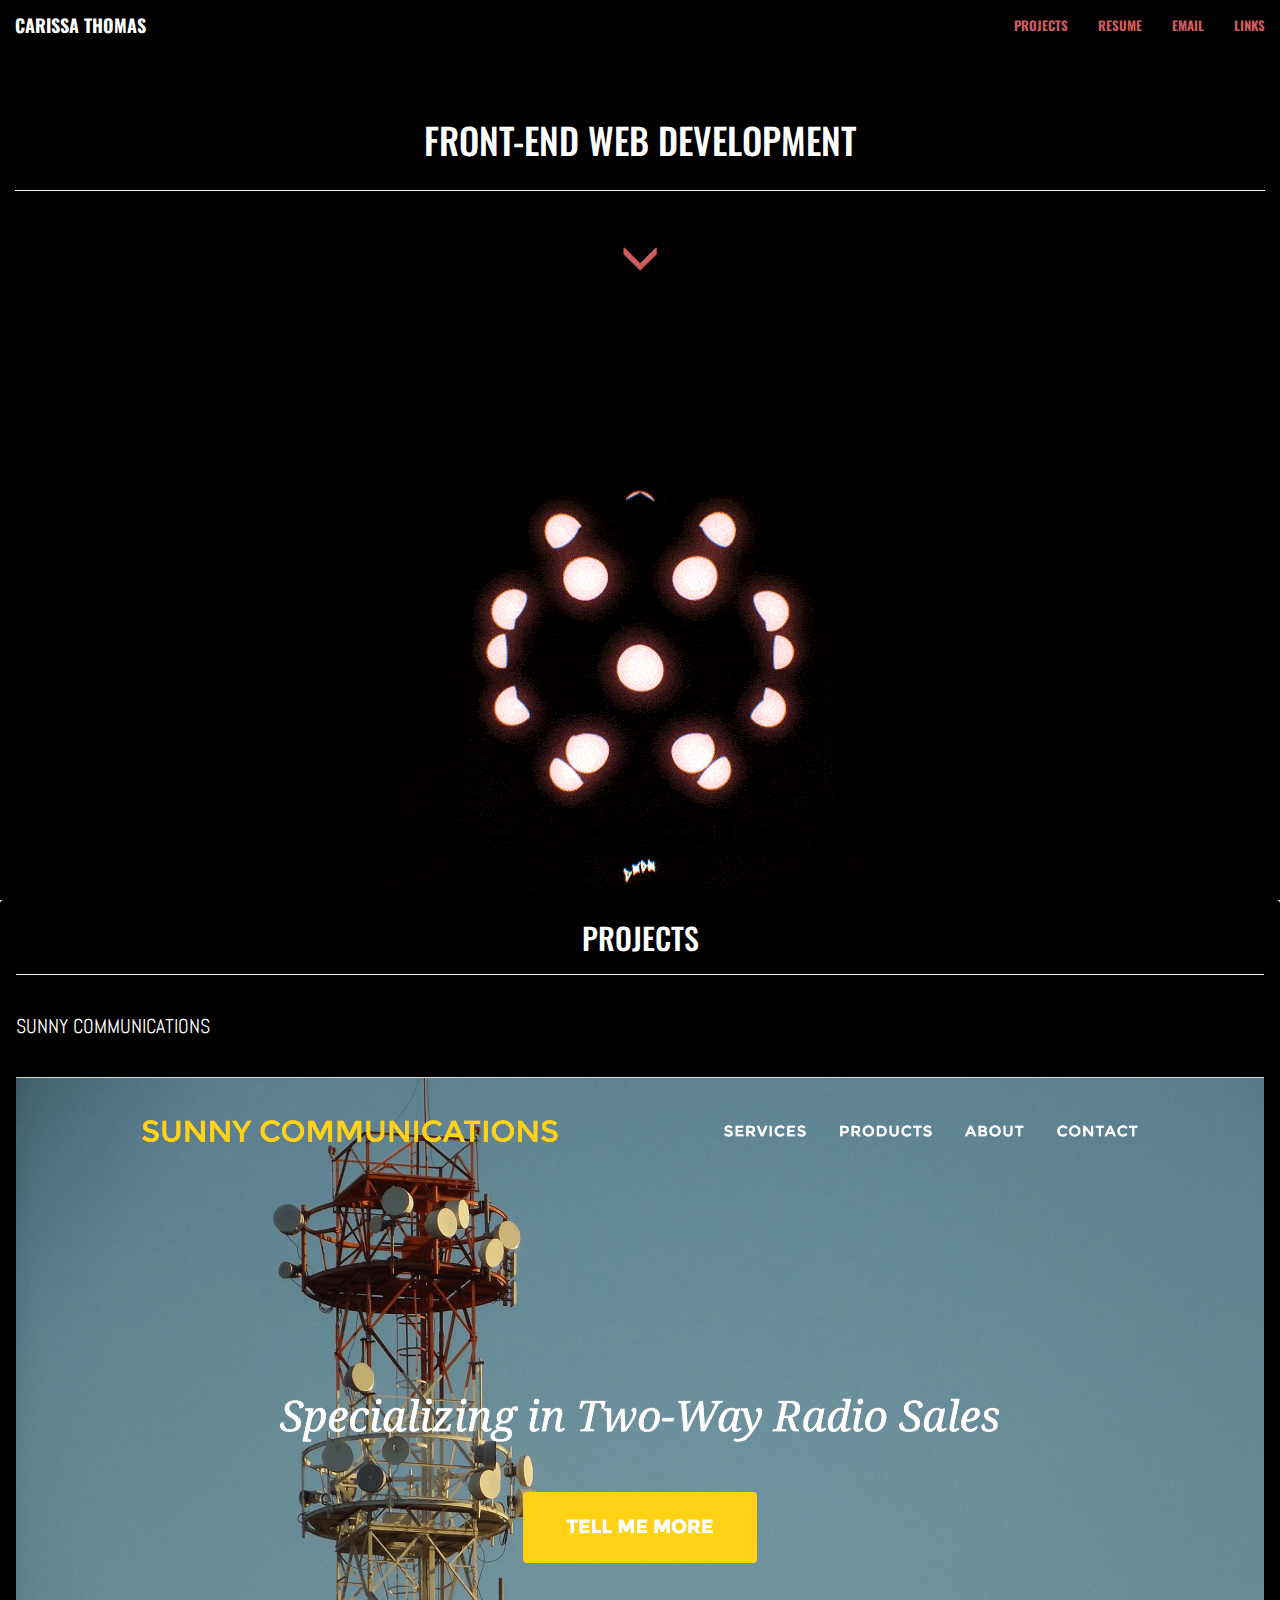
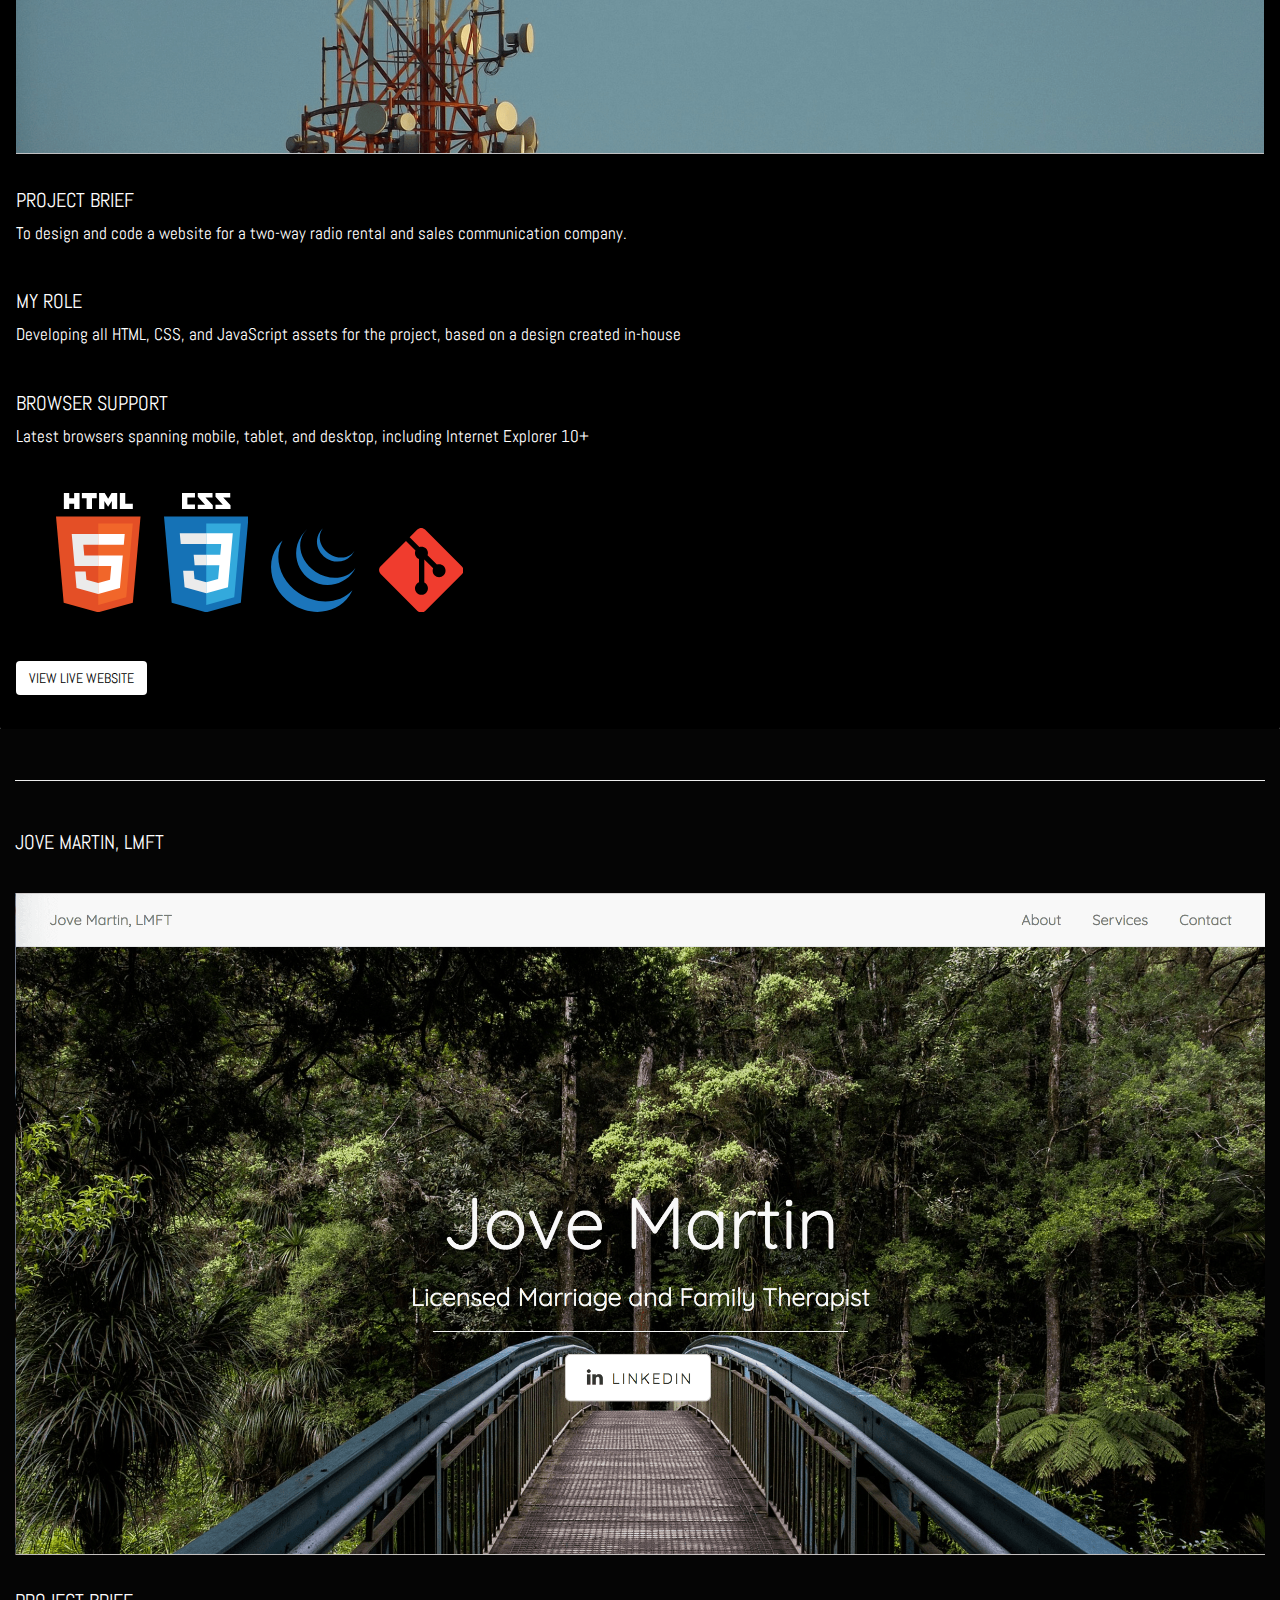
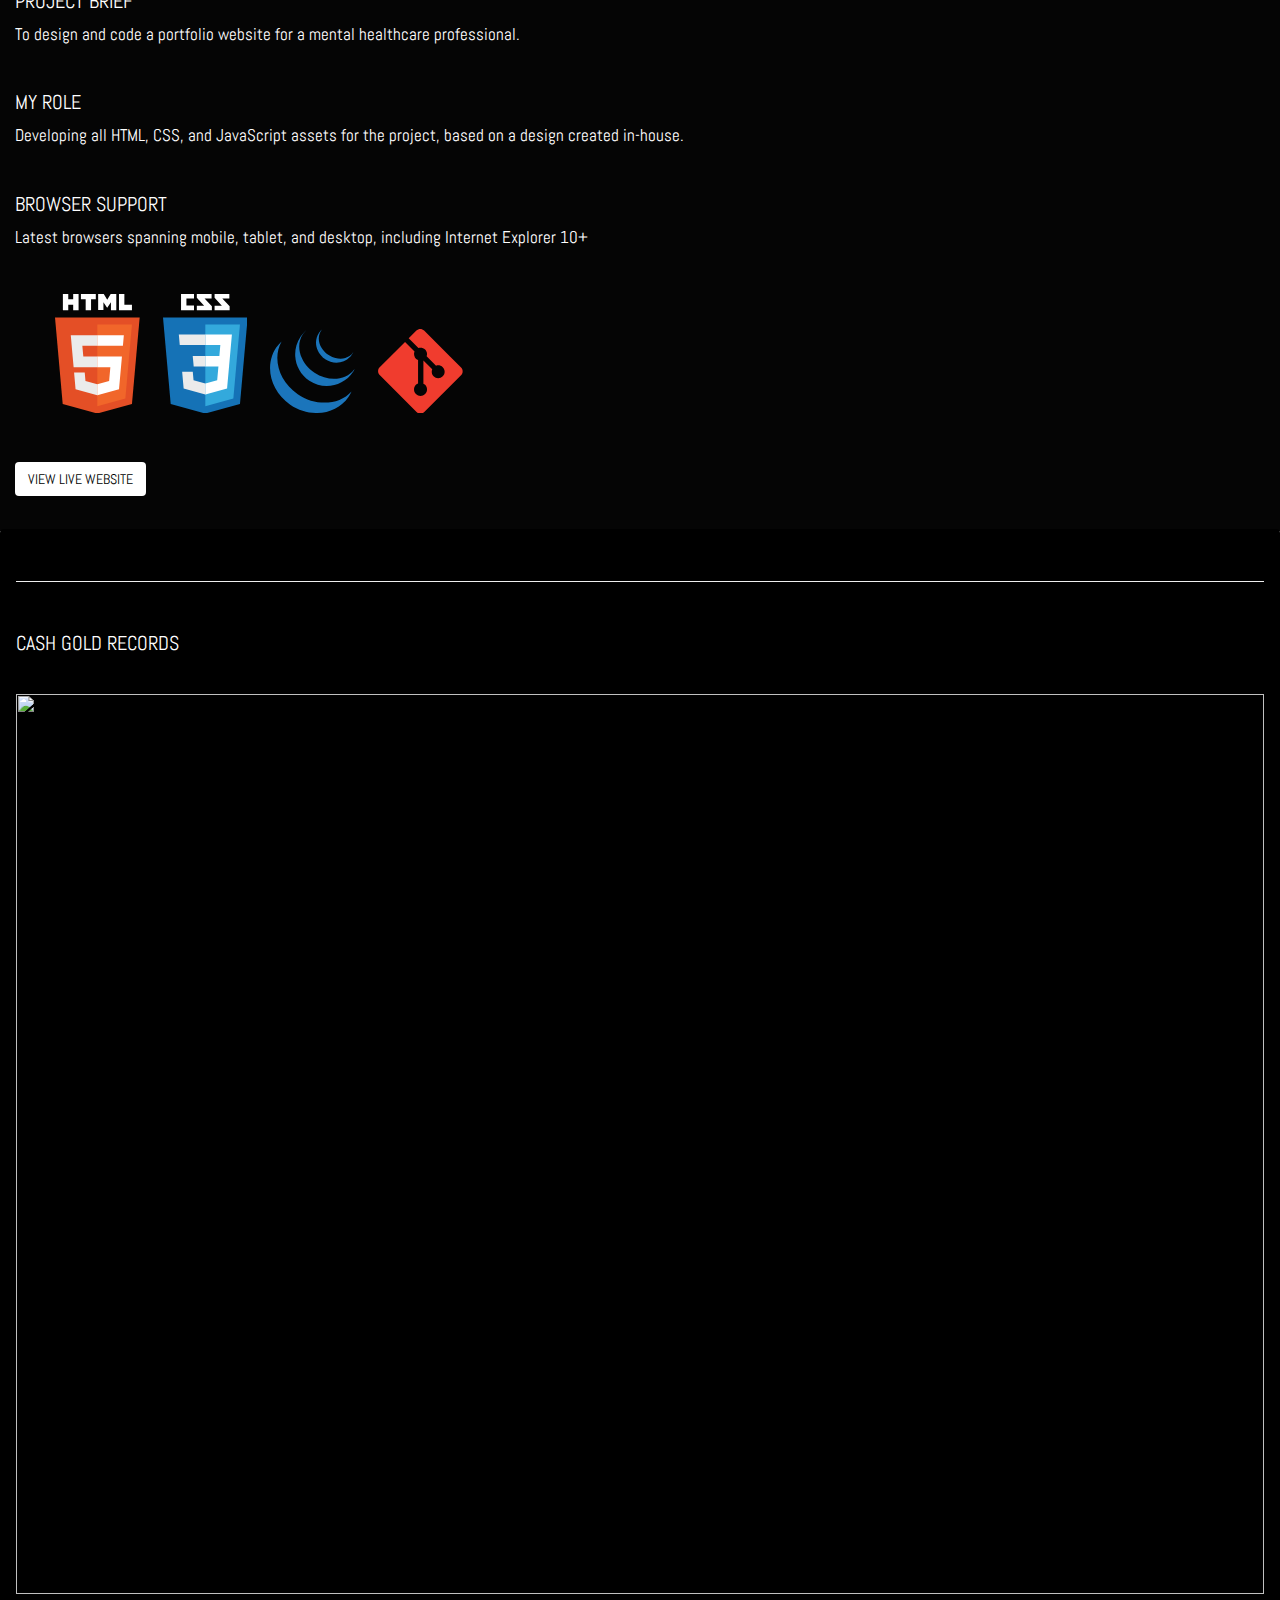
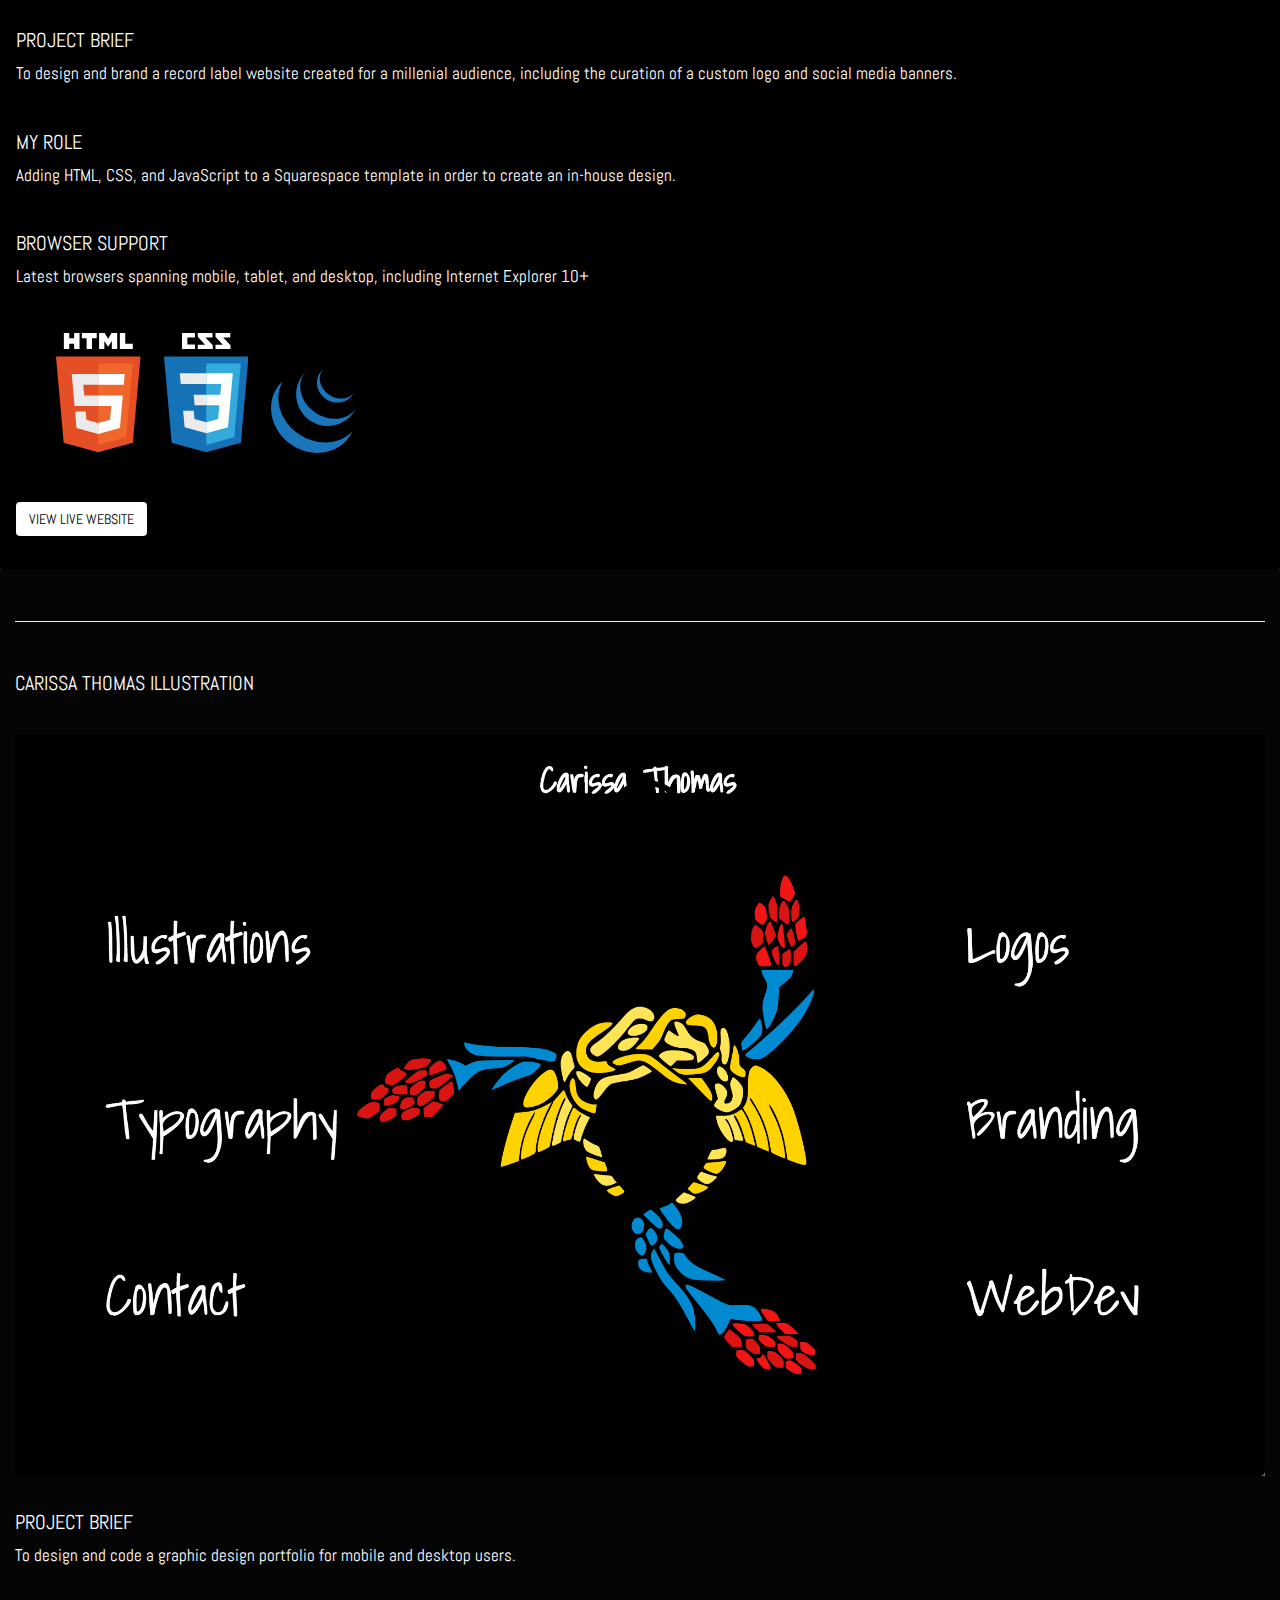
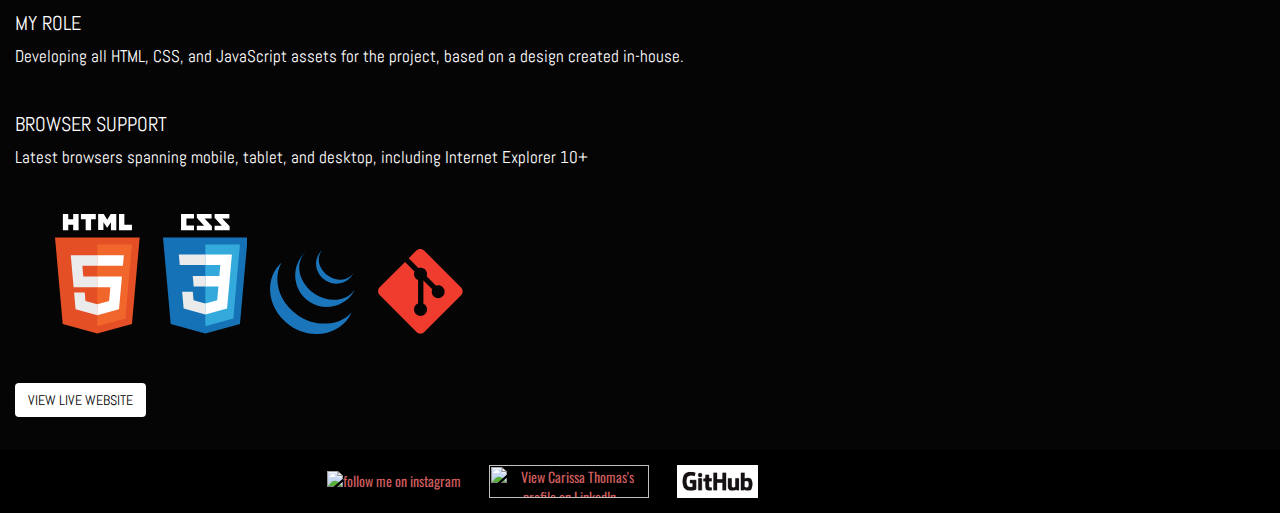
==== index.html @ fe51413b "Master" ====
<html lang="en">
<head>
    <meta charset="utf-8">
    <meta http-equiv="X-UA-Compatible" content="IE=edge">
    <meta name="viewport" content="width=device-width, initial-scale=1">
    <meta name="description" content="Carissa Thomas Web Development">
    <meta name="Carissa Thomas" content="Me, you, her, everyone, et al.">
    <title>Carissa Thomas Web Development</title>
    <!-- Custom Fonts -->
    <link href="https://fonts.googleapis.com/css?family=Oswald" rel="stylesheet">
    <link href="https://fonts.googleapis.com/css?family=Abel" rel="stylesheet">
    <!-----CDNs---->
    <!-- Latest compiled and minified CSS -->
    <link rel="stylesheet" href="https://maxcdn.bootstrapcdn.com/bootstrap/3.3.7/css/bootstrap.min.css">
    <!---PluginCss-->
    <link rel="stylesheet" href="css/animate.min.css" type="text/css">
    <!--CustomCSS--->
    <link rel="stylesheet" href="css/main.css" type="text/css">
    <!-- jQuery library -->
    <script src="https://ajax.googleapis.com/ajax/libs/jquery/3.1.1/jquery.min.js"></script>
    <!-- Latest compiled JavaScript -->
    <script src="https://maxcdn.bootstrapcdn.com/bootstrap/3.3.7/js/bootstrap.min.js"></script>
    <!--http://adventurega.me/bootstrap/-->

</head>
<body>

    <!----Navigation----->
    <nav id="mainNav" class="navbar navbar-default navbar-fixed-top affix-top">
        <div class="container-fluid">

            <!---brand/toggle grouped for mobile---->
            <div class="navbar-header">
            <button type="button" class="navbar-toggle collapsed" data-toggle="collapse" data-target="#bs-example-navbar-collapse-1">
                <span class="sr-only">Naviagation</span>
                <span class="icon-bar"></span>
                <span class="icon-bar"></span>
                <span class="icon-bar"></span>
            </button>
                <!---brand name scroll to top-->
            <a class="navbar-brand page-scroll" href="#page-top">CARISSA THOMAS</a>
            </div>

            <!----Collect nav links, forms, etc---->
            <div class="navbar-collapse collapse" id="bs-example-navbar-collapse-1">
                <ul class="nav navbar-nav navbar-right">
                <li><a class="page-scroll" href="#projects">PROJECTS</a></li>
                <li><a class="page-scroll" href="pdf.html">RESUME</a></li>
                <li><a class="page-scroll" href="mailto:carissagthomas@gmail.com">EMAIL</a></li>
                <li><a class="page-scroll" href="#bottom">Links</a></li>
                </ul>
            </div>
        </div>
    </nav>
    <!----Header----->
    <header>
        <div class="header-content">
            <div class="header-content-inner">
              <h1>FRONT-END WEB DEVELOPMENT</h1>
              <hr>
                <a href="#projects" class="btn btn-transparent btn-xl page-scroll glyphicon glyphicon-menu-down bounce"></a>
            </div>
        </div>
    </header>

    <!----Projects Section Sunny Comm.----->
 <section class="panel" id="projects">
        <div class="container-fluid">

        <div class="row">
            <div class="col-md-12 text-center">
                <h2 class="project-header">PROJECTS</h2>
                <hr>
            </div>
            </div>

        <div class="row">
          <div class="col-md-6 col-xs-12">
            <h3 class="project-title">SUNNY COMMUNICATIONS</h3>
            </div>
            </div>
                <img class="project-image img-responsive" src="img/sunnycomm.png">

        <div class="brief-section">
        <div class="row">
          <div class="col-md-2 col-xs-12">
            <h4 class="project-brief">PROJECT BRIEF</h4>
            </div>
            </div>

        <div class="row">
          <div class="col-md-12 col-xs-12">
              <p class="project-brief-descript">To design and code a website for a two-way radio rental and sales communication company.</p>
            </div>
            </div>

        <div class="row">
          <div class="col-md-2 col-xs-12">
            <h4 class="project-brief">MY ROLE</h4>
            </div>
            </div>

        <div class="row">
          <div class="col-md-12 col-xs-12">
              <p class="project-brief-descript">Developing all HTML, CSS, and JavaScript assets for the project, based on a design created in-house</p>
            </div>
            </div>

        <div class="row">
          <div class="col-md-2 col-xs-12">
            <h4 class="project-brief">BROWSER SUPPORT</h4>
            </div>
            </div>

        <div class="row">
          <div class="col-md-12 col-xs-12">
              <p class="project-brief-descript">Latest browsers spanning mobile, tablet, and desktop, including Internet Explorer 10+</p>
            </div>
            </div>

        <div class="row">
          <div class="col-md-12 col-xs-10 col-lg-12">

              <ul class="coding-icons-list">

              <a href="https://www.w3.org/TR/html5/">
              <li class="coding-icons">
                 <svg xmlns="http://www.w3.org/2000/svg" viewBox="0 0 297.451 419.852">
                 <path fill="#E44F26" d="M27.07 386.13L0 82.5h297.45l-27.1 303.58-121.8 33.77z" class="html5__shield--left"></path>
                 <path fill="#F1662A" d="M148.72 394.04l98.43-27.3 23.16-259.4H148.75z" class="html5__shield--right"></path>
                 <path fill="#EBEBEB" d="M148.72 219.94H99.45l-3.4-38.13h52.67v-37.2H55.35l.9 10 9.14 102.6h83.3zm0 96.7l-.16.06-41.47-11.2-2.68-29.7H67.06l5.2 58.47 76.3 21.18.16-.05z" class="html5__5--left"></path>
                 <path fill="#fff" d="M27.68 0H46.6v18.7h17.3V0h18.94v56.62H63.9V37.66H46.6v18.96H27.68V0zm80.04 18.77H91.06V0h52.25v18.77h-16.64v37.85h-18.92V18.78zM151.6 0h19.74l12.13 19.9L195.6 0h19.74v56.62H196.5V28.56L183.47 48.7h-.32l-13.03-20.15V56.6H151.6V0zm73.16 0h18.93v37.9h26.6v18.72h-45.56V0z" class="html5__text"></path>
                 <path fill="#fff" d="M148.6 219.94v37.24h45.85l-4.32 48.3-41.53 11.2v38.75l76.34-21.16.56-6.3 8.75-98.03.9-10h-10.03zm0-75.37v37.24h89.94l.75-8.34 1.7-18.87.86-10z" class="html5__5--right"></path>
            </svg>
            </li>
            </a>

            <a href="https://en.wikipedia.org/wiki/Cascading_Style_Sheets#CSS_3">
             <li class="coding-icons">
                 <svg xmlns="http://www.w3.org/2000/svg" viewBox="0 0 297.449 419.876">
                 <path fill="#fff" d="M233.1 15.55h-24.7l25.7 27.85v13.27h-52.9V41.14h25.67L181.2 13.28V0h51.9v15.55zm-62.4 0h-24.67L171.7 43.4v13.27h-52.88V41.14h25.67l-25.7-27.86V0h51.9v15.55zm-61.75.63H82.3v24.3h26.65v16.2H63.37V0h45.58v16.18z" class="css3__text"></path>
                <path fill="#1572B6" d="M27.07 386.15L0 82.55h297.45l-27.1 303.56-121.8 33.8z" class="css3__shield--left"></path>
                <path fill="#33A9DC" d="M148.73 394.06l98.42-27.28 23.16-259.42H148.76z" class="css3__shield--right"></path>
                <path fill="#fff" d="M148.73 217.36H198l3.4-38.13h-52.67V142h93.37l-.9 9.98-9.14 102.62h-83.33z" class="css3__3--top-right"></path>
                <path fill="#EBEBEB" d="M148.95 314.07l-.16.05-41.5-11.2-2.66-29.7H67.28l5.22 58.47 76.28 21.14.17-.05z" class="css3__3--bottom-left"></path>
                <path fill="#fff" d="M194.84 253.02l-4.5 49.87-41.52 11.2v38.72l76.34-21.15.56-6.3L232.2 253z" class="css3__3--bottom-right"></path>
                <path fill="#EBEBEB" d="M148.85 142v37.23H58.9l-.74-8.37-1.7-18.88-.9-10zm-.12 75.37v37.23h-40.95l-.75-8.37-1.7-18.87-.9-10z" class="css3__3--top-left"></path>
            </svg>
            </li>
            </a>

            <a href="http://jquery.com/">
            <li class="coding-icons">
                <svg xmlns="http://www.w3.org/2000/svg" viewBox="-0.213 -0.514 285.74387 283.47476">
                <path fill="#1b75bb" d="M275 210c-42.2 46.2-120 51.2-181.5 9.3C30 176 7 98.3 38.8 41.6c-6.7 6-12.7 13-18 20.7C-20.2 122.8 1 209 68 255c67.3 46 155.3 34 196.6-26.4 4-6 7.5-12.2 10.4-18.6zm10.5-76.7l-1.8 2.7c-27.4 37.3-86.3 42.6-133.5 11.2C102 115 84.2 56.7 110.7 17c2-3 4.3-6 6.7-8.6l6-6-6.6 6c-5 5-10 10.8-14 17-33 49.4-19.5 116 29.8 148.8 49.3 32.8 115 18.8 147.8-30.5 0 0 3-5 5-10.4zm-100.8-32.6c27.8 19 64 15.6 84.7-6.6 2-2 4-4 5.7-7 3-4 5-8 7-12-.4 1.5-1.3 3-2.2 4-3 4.8-7 8.7-11.7 11.8-19 12.7-48 11.5-72-4.8-26.6-18.3-38-49-28.4-72.6 1-3 2.6-5.5 4.3-8 1.2-2 2.7-4 4.3-5.4-4.2 3.2-8 7.3-11 12l-.5.5c-19 28.5-9.7 68 20.5 88.5z" class="jquery__wave"></path>
            </svg>
            </li>
            </a>

            <a href="https://git-scm.com/">
            <li class="coding-icons">
                <svg xmlns="http://www.w3.org/2000/svg" viewBox="0.002 133.187 333.891 333.885">
                <path fill="#F03C2E" d="M327.6 285.3L181.8 139.5c-8.4-8.4-22-8.4-30.4 0L121 169.8l38.5 38.4c9-3 19.2-1 26.3 6 7.2 7.2 9.2 17.6 6 26.5l37 37c9-3 19.4-1 26.5 6 10 10 10 26.3 0 36.3-10 10-26.2 10-36.2 0-7.2-7.5-9-18.6-5.2-28L179 257.8v91c2.5 1 4.8 2.7 6.8 4.7 10 10 10 26.2 0 36.2-10 10-26.2 10-36.2 0-10-10-10-26.2 0-36.2 2.5-2.5 5.4-4.3 8.4-5.6v-92c-3-1.3-6-3-8.4-5.6-7.5-7.6-9.4-18.7-5.5-28l-37.5-38-100 100c-8.4 8.5-8.4 22 0 30.5L152 460.7c8.5 8.4 22 8.4 30.5 0l145-145c8.5-8.5 8.5-22 0-30.5" class="git__shape"></path>
            </svg>
            </li>
            </a>

            </ul>


            </div>
            </div>

        <div class="row">
          <div class="col-md-8 col-xs-12">
              <a href="http://www.sunnycomm.online/" target="_blank"><button class="brief-button btn">VIEW LIVE WEBSITE</button></a>
            </div>
            </div>


            </div>

        </div>
        </div>
    </section>

    <!----Projects Section Jove Martin----->
    <section class="panel2" id="projects">
        <div class="container-fluid">

        <div class="row">
          <div class="col-md-12 col-xs-12">
              <hr class="section-seperator">
            </div>
            </div>

        <div class="row">
          <div class="col-md-6 col-xs-6">
              <h3 class="project-title">JOVE MARTIN, LMFT</h3>
            </div>
            </div>
                <img class="project-image img-responsive" src="img/jove.jpeg">
        <div class="brief-section">
        <div class="row">
          <div class="col-md-2 col-xs-12">
            <h4 class="project-brief">PROJECT BRIEF</h4>
            </div>
            </div>

        <div class="row">
          <div class="col-md-12 col-xs-12">
              <p class="project-brief-descript">To design and code a portfolio website for a mental healthcare professional.</p>
            </div>
            </div>

        <div class="row">
          <div class="col-md-2 col-xs-12">
            <h4 class="project-brief">MY ROLE</h4>
            </div>
            </div>

        <div class="row">
          <div class="col-md-12 col-xs-12">
              <p class="project-brief-descript">Developing all HTML, CSS, and JavaScript assets for the project, based on a design created in-house.</p>
            </div>
            </div>

        <div class="row">
          <div class="col-md-2 col-xs-12">
            <h4 class="project-brief">BROWSER SUPPORT</h4>
            </div>
            </div>

        <div class="row">
          <div class="col-md-12 col-xs-12">
              <p class="project-brief-descript">Latest browsers spanning mobile, tablet, and desktop, including Internet Explorer 10+</p>
            </div>
            </div>

        <div class="row">
          <div class="col-md-12 col-xs-10">

              <ul class="coding-icons-list">

              <a href="https://www.w3.org/TR/html5/">
              <li class="coding-icons">
                 <svg xmlns="http://www.w3.org/2000/svg" viewBox="0 0 297.451 419.852">
                 <path fill="#E44F26" d="M27.07 386.13L0 82.5h297.45l-27.1 303.58-121.8 33.77z" class="html5__shield--left"></path>
                 <path fill="#F1662A" d="M148.72 394.04l98.43-27.3 23.16-259.4H148.75z" class="html5__shield--right"></path>
                 <path fill="#EBEBEB" d="M148.72 219.94H99.45l-3.4-38.13h52.67v-37.2H55.35l.9 10 9.14 102.6h83.3zm0 96.7l-.16.06-41.47-11.2-2.68-29.7H67.06l5.2 58.47 76.3 21.18.16-.05z" class="html5__5--left"></path>
                 <path fill="#fff" d="M27.68 0H46.6v18.7h17.3V0h18.94v56.62H63.9V37.66H46.6v18.96H27.68V0zm80.04 18.77H91.06V0h52.25v18.77h-16.64v37.85h-18.92V18.78zM151.6 0h19.74l12.13 19.9L195.6 0h19.74v56.62H196.5V28.56L183.47 48.7h-.32l-13.03-20.15V56.6H151.6V0zm73.16 0h18.93v37.9h26.6v18.72h-45.56V0z" class="html5__text"></path>
                 <path fill="#fff" d="M148.6 219.94v37.24h45.85l-4.32 48.3-41.53 11.2v38.75l76.34-21.16.56-6.3 8.75-98.03.9-10h-10.03zm0-75.37v37.24h89.94l.75-8.34 1.7-18.87.86-10z" class="html5__5--right"></path>
            </svg>
            </li>
            </a>

            <a href="https://en.wikipedia.org/wiki/Cascading_Style_Sheets#CSS_3">
             <li class="coding-icons">
                 <svg xmlns="http://www.w3.org/2000/svg" viewBox="0 0 297.449 419.876">
                 <path fill="#fff" d="M233.1 15.55h-24.7l25.7 27.85v13.27h-52.9V41.14h25.67L181.2 13.28V0h51.9v15.55zm-62.4 0h-24.67L171.7 43.4v13.27h-52.88V41.14h25.67l-25.7-27.86V0h51.9v15.55zm-61.75.63H82.3v24.3h26.65v16.2H63.37V0h45.58v16.18z" class="css3__text"></path>
                <path fill="#1572B6" d="M27.07 386.15L0 82.55h297.45l-27.1 303.56-121.8 33.8z" class="css3__shield--left"></path>
                <path fill="#33A9DC" d="M148.73 394.06l98.42-27.28 23.16-259.42H148.76z" class="css3__shield--right"></path>
                <path fill="#fff" d="M148.73 217.36H198l3.4-38.13h-52.67V142h93.37l-.9 9.98-9.14 102.62h-83.33z" class="css3__3--top-right"></path>
                <path fill="#EBEBEB" d="M148.95 314.07l-.16.05-41.5-11.2-2.66-29.7H67.28l5.22 58.47 76.28 21.14.17-.05z" class="css3__3--bottom-left"></path>
                <path fill="#fff" d="M194.84 253.02l-4.5 49.87-41.52 11.2v38.72l76.34-21.15.56-6.3L232.2 253z" class="css3__3--bottom-right"></path>
                <path fill="#EBEBEB" d="M148.85 142v37.23H58.9l-.74-8.37-1.7-18.88-.9-10zm-.12 75.37v37.23h-40.95l-.75-8.37-1.7-18.87-.9-10z" class="css3__3--top-left"></path>
            </svg>
            </li>
            </a>

            <a href="http://jquery.com/">
            <li class="coding-icons">
                <svg xmlns="http://www.w3.org/2000/svg" viewBox="-0.213 -0.514 285.74387 283.47476">
                <path fill="#1b75bb" d="M275 210c-42.2 46.2-120 51.2-181.5 9.3C30 176 7 98.3 38.8 41.6c-6.7 6-12.7 13-18 20.7C-20.2 122.8 1 209 68 255c67.3 46 155.3 34 196.6-26.4 4-6 7.5-12.2 10.4-18.6zm10.5-76.7l-1.8 2.7c-27.4 37.3-86.3 42.6-133.5 11.2C102 115 84.2 56.7 110.7 17c2-3 4.3-6 6.7-8.6l6-6-6.6 6c-5 5-10 10.8-14 17-33 49.4-19.5 116 29.8 148.8 49.3 32.8 115 18.8 147.8-30.5 0 0 3-5 5-10.4zm-100.8-32.6c27.8 19 64 15.6 84.7-6.6 2-2 4-4 5.7-7 3-4 5-8 7-12-.4 1.5-1.3 3-2.2 4-3 4.8-7 8.7-11.7 11.8-19 12.7-48 11.5-72-4.8-26.6-18.3-38-49-28.4-72.6 1-3 2.6-5.5 4.3-8 1.2-2 2.7-4 4.3-5.4-4.2 3.2-8 7.3-11 12l-.5.5c-19 28.5-9.7 68 20.5 88.5z" class="jquery__wave"></path>
            </svg>
            </li>
            </a>

            <a href="https://git-scm.com/">
            <li class="coding-icons">
                <svg xmlns="http://www.w3.org/2000/svg" viewBox="0.002 133.187 333.891 333.885">
                <path fill="#F03C2E" d="M327.6 285.3L181.8 139.5c-8.4-8.4-22-8.4-30.4 0L121 169.8l38.5 38.4c9-3 19.2-1 26.3 6 7.2 7.2 9.2 17.6 6 26.5l37 37c9-3 19.4-1 26.5 6 10 10 10 26.3 0 36.3-10 10-26.2 10-36.2 0-7.2-7.5-9-18.6-5.2-28L179 257.8v91c2.5 1 4.8 2.7 6.8 4.7 10 10 10 26.2 0 36.2-10 10-26.2 10-36.2 0-10-10-10-26.2 0-36.2 2.5-2.5 5.4-4.3 8.4-5.6v-92c-3-1.3-6-3-8.4-5.6-7.5-7.6-9.4-18.7-5.5-28l-37.5-38-100 100c-8.4 8.5-8.4 22 0 30.5L152 460.7c8.5 8.4 22 8.4 30.5 0l145-145c8.5-8.5 8.5-22 0-30.5" class="git__shape"></path>
            </svg>
            </li>
            </a>

            </ul>


            </div>
            </div>

        <div class="row">
          <div class="col-md-8 col-xs-12">
              <a href="http://www.jovermartincounseling.work/" target="_blank"><button class="brief-button btn">VIEW LIVE WEBSITE</button></a>
            </div>
            </div>


            </div>

        </div>
        </div>
    </section>

    <!----Projects Section Cash Gold----->
    <section class="panel" id="projects">
        <div class="container-fluid">

        <div class="row">
          <div class="col-md-12 col-xs-12">
              <hr class="section-seperator">
            </div>
            </div>



        <div class="row">
          <div class="col-md-6 col-xs-12">
            <h3 class="project-title">CASH GOLD RECORDS</h3>
            </div>
            </div>
                <img class="project-image img-responsive" src="https://dl.dropboxusercontent.com/s/s8nus51wmaxa9io/cashGoldRecords.png?dl=0">

        <div class="brief-section">
        <div class="row">
          <div class="col-md-2 col-xs-12">
            <h4 class="project-brief">PROJECT BRIEF</h4>
            </div>
            </div>

        <div class="row">
          <div class="col-md-12 col-xs-12">
              <p class="project-brief-descript">To design and brand a record label website created for a millenial audience, including the curation of a custom logo and social media banners.</p>
            </div>
            </div>

        <div class="row">
          <div class="col-md-2 col-xs-12">
            <h4 class="project-brief">MY ROLE</h4>
            </div>
            </div>

        <div class="row">
          <div class="col-md-12 col-xs-12">
              <p class="project-brief-descript">Adding HTML, CSS, and JavaScript to a Squarespace template in order to create an in-house design.</p>
            </div>
            </div>

        <div class="row">
          <div class="col-md-2 col-xs-12">
            <h4 class="project-brief">BROWSER SUPPORT</h4>
            </div>
            </div>

        <div class="row">
          <div class="col-md-12 col-xs-12">
              <p class="project-brief-descript">Latest browsers spanning mobile, tablet, and desktop, including Internet Explorer 10+</p>
            </div>
            </div>

        <div class="row">
          <div class="col-md-12 col-xs-10 col-lg-12">

              <ul class="coding-icons-list">

              <a href="https://www.w3.org/TR/html5/">
              <li class="coding-icons img-responsive">
                 <svg xmlns="http://www.w3.org/2000/svg" viewBox="0 0 297.451 419.852">
                 <path fill="#E44F26" d="M27.07 386.13L0 82.5h297.45l-27.1 303.58-121.8 33.77z" class="html5__shield--left"></path>
                 <path fill="#F1662A" d="M148.72 394.04l98.43-27.3 23.16-259.4H148.75z" class="html5__shield--right"></path>
                 <path fill="#EBEBEB" d="M148.72 219.94H99.45l-3.4-38.13h52.67v-37.2H55.35l.9 10 9.14 102.6h83.3zm0 96.7l-.16.06-41.47-11.2-2.68-29.7H67.06l5.2 58.47 76.3 21.18.16-.05z" class="html5__5--left"></path>
                 <path fill="#fff" d="M27.68 0H46.6v18.7h17.3V0h18.94v56.62H63.9V37.66H46.6v18.96H27.68V0zm80.04 18.77H91.06V0h52.25v18.77h-16.64v37.85h-18.92V18.78zM151.6 0h19.74l12.13 19.9L195.6 0h19.74v56.62H196.5V28.56L183.47 48.7h-.32l-13.03-20.15V56.6H151.6V0zm73.16 0h18.93v37.9h26.6v18.72h-45.56V0z" class="html5__text"></path>
                 <path fill="#fff" d="M148.6 219.94v37.24h45.85l-4.32 48.3-41.53 11.2v38.75l76.34-21.16.56-6.3 8.75-98.03.9-10h-10.03zm0-75.37v37.24h89.94l.75-8.34 1.7-18.87.86-10z" class="html5__5--right"></path>
            </svg>
            </li>
            </a>

            <a href="https://en.wikipedia.org/wiki/Cascading_Style_Sheets#CSS_3">
             <li class="coding-icons">
                 <svg xmlns="http://www.w3.org/2000/svg" viewBox="0 0 297.449 419.876">
                 <path fill="#fff" d="M233.1 15.55h-24.7l25.7 27.85v13.27h-52.9V41.14h25.67L181.2 13.28V0h51.9v15.55zm-62.4 0h-24.67L171.7 43.4v13.27h-52.88V41.14h25.67l-25.7-27.86V0h51.9v15.55zm-61.75.63H82.3v24.3h26.65v16.2H63.37V0h45.58v16.18z" class="css3__text"></path>
                <path fill="#1572B6" d="M27.07 386.15L0 82.55h297.45l-27.1 303.56-121.8 33.8z" class="css3__shield--left"></path>
                <path fill="#33A9DC" d="M148.73 394.06l98.42-27.28 23.16-259.42H148.76z" class="css3__shield--right"></path>
                <path fill="#fff" d="M148.73 217.36H198l3.4-38.13h-52.67V142h93.37l-.9 9.98-9.14 102.62h-83.33z" class="css3__3--top-right"></path>
                <path fill="#EBEBEB" d="M148.95 314.07l-.16.05-41.5-11.2-2.66-29.7H67.28l5.22 58.47 76.28 21.14.17-.05z" class="css3__3--bottom-left"></path>
                <path fill="#fff" d="M194.84 253.02l-4.5 49.87-41.52 11.2v38.72l76.34-21.15.56-6.3L232.2 253z" class="css3__3--bottom-right"></path>
                <path fill="#EBEBEB" d="M148.85 142v37.23H58.9l-.74-8.37-1.7-18.88-.9-10zm-.12 75.37v37.23h-40.95l-.75-8.37-1.7-18.87-.9-10z" class="css3__3--top-left"></path>
            </svg>
            </li>
            </a>

            <a href="http://jquery.com/">
            <li class="coding-icons">
                <svg xmlns="http://www.w3.org/2000/svg" viewBox="-0.213 -0.514 285.74387 283.47476">
                <path fill="#1b75bb" d="M275 210c-42.2 46.2-120 51.2-181.5 9.3C30 176 7 98.3 38.8 41.6c-6.7 6-12.7 13-18 20.7C-20.2 122.8 1 209 68 255c67.3 46 155.3 34 196.6-26.4 4-6 7.5-12.2 10.4-18.6zm10.5-76.7l-1.8 2.7c-27.4 37.3-86.3 42.6-133.5 11.2C102 115 84.2 56.7 110.7 17c2-3 4.3-6 6.7-8.6l6-6-6.6 6c-5 5-10 10.8-14 17-33 49.4-19.5 116 29.8 148.8 49.3 32.8 115 18.8 147.8-30.5 0 0 3-5 5-10.4zm-100.8-32.6c27.8 19 64 15.6 84.7-6.6 2-2 4-4 5.7-7 3-4 5-8 7-12-.4 1.5-1.3 3-2.2 4-3 4.8-7 8.7-11.7 11.8-19 12.7-48 11.5-72-4.8-26.6-18.3-38-49-28.4-72.6 1-3 2.6-5.5 4.3-8 1.2-2 2.7-4 4.3-5.4-4.2 3.2-8 7.3-11 12l-.5.5c-19 28.5-9.7 68 20.5 88.5z" class="jquery__wave"></path>
            </svg>
            </li>
            </a>

            </ul>


            </div>
            </div>

        <div class="row">
          <div class="col-md-8 col-xs-12">
              <a href="http://cashgoldrecords.com/" target="_blank"><button class="brief-button btn">VIEW LIVE WEBSITE</button></a>
            </div>
            </div>


            </div>

        </div>
        </div>
    </section>

    <!----Projects Section Illustrations----->
    <section class="panel2" id="projects">
        <div class="container-fluid">

        <div class="row">
          <div class="col-md-12 col-xs-12">
              <hr class="section-seperator">
            </div>
            </div>

        <div class="row">
          <div class="col-md-6 col-xs-12">
              <h3 class="project-title">CARISSA THOMAS ILLUSTRATION</h3>
            </div>
            </div>
                <img class="project-image img-responsive" src="img/carissadesignweb.png">
        <div class="brief-section">
        <div class="row">
          <div class="col-md-2 col-xs-12">
            <h4 class="project-brief">PROJECT BRIEF</h4>
            </div>
            </div>

        <div class="row">
          <div class="col-md-12 col-xs-12">
              <p class="project-brief-descript">To design and code a graphic design portfolio for mobile and desktop users.</p>
            </div>
            </div>

        <div class="row">
          <div class="col-md-2 col-xs-12">
            <h4 class="project-brief">MY ROLE</h4>
            </div>
            </div>

        <div class="row">
          <div class="col-md-12 col-xs-12">
              <p class="project-brief-descript">Developing all HTML, CSS, and JavaScript assets for the project, based on a design created in-house.</p>
            </div>
            </div>

        <div class="row">
          <div class="col-md-2 col-xs-12">
            <h4 class="project-brief">BROWSER SUPPORT</h4>
            </div>
            </div>

        <div class="row">
          <div class="col-md-12 col-xs-12">
              <p class="project-brief-descript">Latest browsers spanning mobile, tablet, and desktop, including Internet Explorer 10+</p>
            </div>
            </div>

        <div class="row">
          <div class="col-md-12 col-xs-10">

              <ul class="coding-icons-list">

              <a href="https://www.w3.org/TR/html5/">
              <li class="coding-icons">
                 <svg xmlns="http://www.w3.org/2000/svg" viewBox="0 0 297.451 419.852">
                 <path fill="#E44F26" d="M27.07 386.13L0 82.5h297.45l-27.1 303.58-121.8 33.77z" class="html5__shield--left"></path>
                 <path fill="#F1662A" d="M148.72 394.04l98.43-27.3 23.16-259.4H148.75z" class="html5__shield--right"></path>
                 <path fill="#EBEBEB" d="M148.72 219.94H99.45l-3.4-38.13h52.67v-37.2H55.35l.9 10 9.14 102.6h83.3zm0 96.7l-.16.06-41.47-11.2-2.68-29.7H67.06l5.2 58.47 76.3 21.18.16-.05z" class="html5__5--left"></path>
                 <path fill="#fff" d="M27.68 0H46.6v18.7h17.3V0h18.94v56.62H63.9V37.66H46.6v18.96H27.68V0zm80.04 18.77H91.06V0h52.25v18.77h-16.64v37.85h-18.92V18.78zM151.6 0h19.74l12.13 19.9L195.6 0h19.74v56.62H196.5V28.56L183.47 48.7h-.32l-13.03-20.15V56.6H151.6V0zm73.16 0h18.93v37.9h26.6v18.72h-45.56V0z" class="html5__text"></path>
                 <path fill="#fff" d="M148.6 219.94v37.24h45.85l-4.32 48.3-41.53 11.2v38.75l76.34-21.16.56-6.3 8.75-98.03.9-10h-10.03zm0-75.37v37.24h89.94l.75-8.34 1.7-18.87.86-10z" class="html5__5--right"></path>
            </svg>
            </li>
            </a>

            <a href="https://en.wikipedia.org/wiki/Cascading_Style_Sheets#CSS_3">
             <li class="coding-icons">
                 <svg xmlns="http://www.w3.org/2000/svg" viewBox="0 0 297.449 419.876">
                 <path fill="#fff" d="M233.1 15.55h-24.7l25.7 27.85v13.27h-52.9V41.14h25.67L181.2 13.28V0h51.9v15.55zm-62.4 0h-24.67L171.7 43.4v13.27h-52.88V41.14h25.67l-25.7-27.86V0h51.9v15.55zm-61.75.63H82.3v24.3h26.65v16.2H63.37V0h45.58v16.18z" class="css3__text"></path>
                <path fill="#1572B6" d="M27.07 386.15L0 82.55h297.45l-27.1 303.56-121.8 33.8z" class="css3__shield--left"></path>
                <path fill="#33A9DC" d="M148.73 394.06l98.42-27.28 23.16-259.42H148.76z" class="css3__shield--right"></path>
                <path fill="#fff" d="M148.73 217.36H198l3.4-38.13h-52.67V142h93.37l-.9 9.98-9.14 102.62h-83.33z" class="css3__3--top-right"></path>
                <path fill="#EBEBEB" d="M148.95 314.07l-.16.05-41.5-11.2-2.66-29.7H67.28l5.22 58.47 76.28 21.14.17-.05z" class="css3__3--bottom-left"></path>
                <path fill="#fff" d="M194.84 253.02l-4.5 49.87-41.52 11.2v38.72l76.34-21.15.56-6.3L232.2 253z" class="css3__3--bottom-right"></path>
                <path fill="#EBEBEB" d="M148.85 142v37.23H58.9l-.74-8.37-1.7-18.88-.9-10zm-.12 75.37v37.23h-40.95l-.75-8.37-1.7-18.87-.9-10z" class="css3__3--top-left"></path>
            </svg>
            </li>
            </a>

            <a href="http://jquery.com/">
            <li class="coding-icons">
                <svg xmlns="http://www.w3.org/2000/svg" viewBox="-0.213 -0.514 285.74387 283.47476">
                <path fill="#1b75bb" d="M275 210c-42.2 46.2-120 51.2-181.5 9.3C30 176 7 98.3 38.8 41.6c-6.7 6-12.7 13-18 20.7C-20.2 122.8 1 209 68 255c67.3 46 155.3 34 196.6-26.4 4-6 7.5-12.2 10.4-18.6zm10.5-76.7l-1.8 2.7c-27.4 37.3-86.3 42.6-133.5 11.2C102 115 84.2 56.7 110.7 17c2-3 4.3-6 6.7-8.6l6-6-6.6 6c-5 5-10 10.8-14 17-33 49.4-19.5 116 29.8 148.8 49.3 32.8 115 18.8 147.8-30.5 0 0 3-5 5-10.4zm-100.8-32.6c27.8 19 64 15.6 84.7-6.6 2-2 4-4 5.7-7 3-4 5-8 7-12-.4 1.5-1.3 3-2.2 4-3 4.8-7 8.7-11.7 11.8-19 12.7-48 11.5-72-4.8-26.6-18.3-38-49-28.4-72.6 1-3 2.6-5.5 4.3-8 1.2-2 2.7-4 4.3-5.4-4.2 3.2-8 7.3-11 12l-.5.5c-19 28.5-9.7 68 20.5 88.5z" class="jquery__wave"></path>
            </svg>
            </li>
            </a>

            <a href="https://git-scm.com/">
            <li class="coding-icons">
                <svg xmlns="http://www.w3.org/2000/svg" viewBox="0.002 133.187 333.891 333.885">
                <path fill="#F03C2E" d="M327.6 285.3L181.8 139.5c-8.4-8.4-22-8.4-30.4 0L121 169.8l38.5 38.4c9-3 19.2-1 26.3 6 7.2 7.2 9.2 17.6 6 26.5l37 37c9-3 19.4-1 26.5 6 10 10 10 26.3 0 36.3-10 10-26.2 10-36.2 0-7.2-7.5-9-18.6-5.2-28L179 257.8v91c2.5 1 4.8 2.7 6.8 4.7 10 10 10 26.2 0 36.2-10 10-26.2 10-36.2 0-10-10-10-26.2 0-36.2 2.5-2.5 5.4-4.3 8.4-5.6v-92c-3-1.3-6-3-8.4-5.6-7.5-7.6-9.4-18.7-5.5-28l-37.5-38-100 100c-8.4 8.5-8.4 22 0 30.5L152 460.7c8.5 8.4 22 8.4 30.5 0l145-145c8.5-8.5 8.5-22 0-30.5" class="git__shape"></path>
            </svg>
            </li>
            </a>

            </ul>


            </div>
            </div>

        <div class="row">
          <div class="col-md-8 col-xs-12">
              <a href="http://www.carissathomas.me/" target="_blank"><button class="brief-button btn">VIEW LIVE WEBSITE</button></a>
            </div>
            </div>


            </div>

        </div>
        </div>
    </section>



    <footer id="bottom">
        <div class="container">
            <div class="row">
            <div class="col-lg-10 col-sm-12">
        <a target="blank" class="insta" title="follow me on instagram" href="https://www.instagram.com/carissa_illy/?hl=en"><img alt="follow me on instagram" src="https://c866088.ssl.cf3.rackcdn.com/assets/instagram30x30.png" border=0></a>

                <a target="blank" href="https://www.linkedin.com/pub/carissa-thomas/60/441/783">
          <img src="https://static.licdn.com/scds/common/u/img/webpromo/btn_myprofile_160x33.png" width="160" height="33" border="0" alt="View Carissa Thomas's profile on LinkedIn">
        </a>

        <a target="blank" href="https://github.com/CarissaThomas">
               <img class="git" src="img/GitHub_Logo.png" height="33" border="0">
        </a>

            </div>
            </div>
            </footer>
        </div>






</body>
</html>
---- css/main.css ----
html, body {
    width: 100%;
    height: 100%;
}

body {
    font-family: 'Oswald';
    display: block;
}

a {
    color: indianred;
    -webkit-transition: all .35s;
    transition: all .35s;
}

a:hover, a:focus {
    color: white;
}

head {
    display: none;
}

html {
    font-family: 'Oswald', 'sans-serif';
    font-size: 10px;
}

header {
    background-image: url(../img/cover.gif);
    background-repeat: no-repeat;
    background-position: bottom;
    background-color: black;
}

/*************Down Arrow Bounce**************/

.glyphicon-menu-down {
    font-size: 40px;
}

.glyphicon-menu-down:hover,
.glyphicon-menu-down:focus {
    color: white;
}

.bounce {
  -webkit-animation: bounce 2s infinite;
  animation: bounce 2s infinite;
}

@-webkit-keyframes bounce {
  0%, 20%, 50%, 80%, 100% {
    -webkit-transform: translateY(0);
    transform: translateY(0);
  }
  40% {
    -webkit-transform: translateY(-30px);
    transform: translateY(-30px);
  }
  60% {
    -webkit-transform: translateY(-15px);
    transform: translateY(-15px);
  }
}

@keyframes bounce {
  0%, 20%, 50%, 80%, 100% {
    -webkit-transform: translateY(0);
    transform: translateY(0);
  }
  40% {
    -webkit-transform: translateY(-30px);
    transform: translateY(-30px);
  }
  60% {
    -webkit-transform: translateY(-15px);
    transform: translateY(-15px);
  }
}

/***********Mobile Navigation************/

.navbar-default .navbar-toggle .icon-bar /**icon-bar makes work**/{
  background-color: indianred; /* Changes regular toggle color */
}
.navbar-default .navbar-toggle .icon-bar:hover {
  background-color: #fff; /* Changes toggle color on hover */
}

.navbar-default {
    border-color: transparent;
    background-color: black;
    font-family: 'Oswald';
    -webkit-transition: all .35s;
    transition: all .35s;
}

    /***Logo Color**/
.navbar-default .navbar-header .navbar-brand {
    font-weight: 700;
    color: indianred;
}

.navbar-default .navbar-header .navbar-brand:hover,
.navbar-default .navbar-header .navbar-brand:focus {
    color: white;
}

.navbar-default .nav > li>a,
.navbar-default .nav>li>a:focus {
    text-transform: uppercase;
    font-size: 13px;
    font-weight: 700;
    color: indianred;
    background-color: black;
}

.navbar-default .nav > li>a:hover,
.navbar-default .nav>li>a:focus:hover {
    color: white;
}
/****two lines deleted below if acting weird****/


/***********Navigation Full Screen************/

@media(min-width:768px) {
    .navbar-default {
        border-color: transparent;
        background-color: black;
    }

    /***changes color of brand on left side**/
    .navbar-default .navbar-header .navbar-brand {
        color: indianred;
    }


/*****Nav Bar Hover Color****/
    .navbar-default .navbar-header .navbar-brand:hover,
    .navbar-default .navbar-header .navbar-brand:focus {
        color: white;
    }

    .navbar-default .nav > li>a,
    .navbar-default .nav>li>a:focus {
        color: indianred;
        background-color: transparent;
    }

    .navbar-default .nav > li>a:hover,
    .navbar-default .nav>li>a:focus:hover {
        color: white;
    }


    /****Scroll, hightlight different menu items***/
    .navbar-default.affix {
        background-color: white;
    }

    .navbar-default.affix .navbar-header .navbar-brand {
        font-size: 14px;
        color: #f05f40;
    }

    .navbar-default.affix .navbar-header .navbar-brand:hover,
    .navbar-default.affix .navbar-header .navbar-brand:focus {
        color: #eb3812;
    }

    .navbar-default.affix .nav > li>a,
    .navbar-default.affix .nav>li>a:focus {
        color: #222;
    }

    .navbar-default.affix .nav > li>a:hover,
    .navbar-default.affix .nav>li>a:focus:hover {
        color: #f05f40;
    }
}

/***********Header Content************/
header {
    position: relative;
    color: white;
    min-height: auto;
    height: 100%;
}

header .header-content {
    position: relative;
    width: 100%;
    padding: 100px 15px;
    text-align: center;
    color: white;
}

header .header-content .header-content-inner hr {
    margin: 30px auto;
}

/***********Project Brief Header Section************/

.project-brief {
    background-color: transparent;
    font-size: 20px;
    font-family: 'Abel', sans-serif;
    margin-top: 35px;
    color: white;
}

/***********Project Brief Description Section************/


.project-brief-descript {
    color: white;
    font-family: 'Abel', sans-serif;
    font-size: 17px;
}

/***********Coding Icons************/

.coding-icons {
  width: 7%;
  list-style: none;
  display: inline-block;
  margin-right: 20px;
  margin-top: 35px;
    -webkit-transition: all .2s ease-out;
  transition: all .2s ease-out;
}

@media(max-width: 700px){
    .coding-icons {
        width: 15%;
    }
}

@media(max-width: 900px){
    .coding-icons {
        width: 11%;
    }
}




  .coding-icons:hover, .coding-icons:active, .coding-icons:focus {
    -webkit-transition: all .1s ease-out;
    transition: all .1s ease-out;
    -webkit-transform: scale(1.15, 1.15);
    transform: scale(1.15, 1.15); }


/***********Project Brief Button************/


.brief-button{
    margin-top: 35px;
    color: black;
    background-color: white;
    font-family: 'Abel', sans-serif;
    margin-bottom: 35px;
}

/***********Projects Section:1/Overall************/

.panel {
    background-color: black;
    margin-bottom: -2px;
}

.panel2 {
    background-color: #050505;
    margin-bottom: -2px;
}

.project-header {
    color: white;
}

.project-title {
    background-color: transparent;
    font-size: 20px;
    font-family: 'Abel', sans-serif;
    margin-bottom: 40px;
    color: white;

}

.project-title > a {
    color: white;
}

.project-title > a:hover,
.project-title > a:focus{
    color: indianred;
    text-decoration: none;
}

.project-image {
    width: 100%;
    margin: auto;
}


/***********Projects Section:2************/

.section-seperator {
    margin-top: 50px;
    margin-bottom: 30px;
}

/***********Footer************/

footer {
    background-color: black;
    text-align: center;
    padding-bottom: 15px;
    padding-top: 15px;
}

.insta {
    margin-right: 25px;

}

.git {
    background-color: white;
    margin-left: 25px;
}
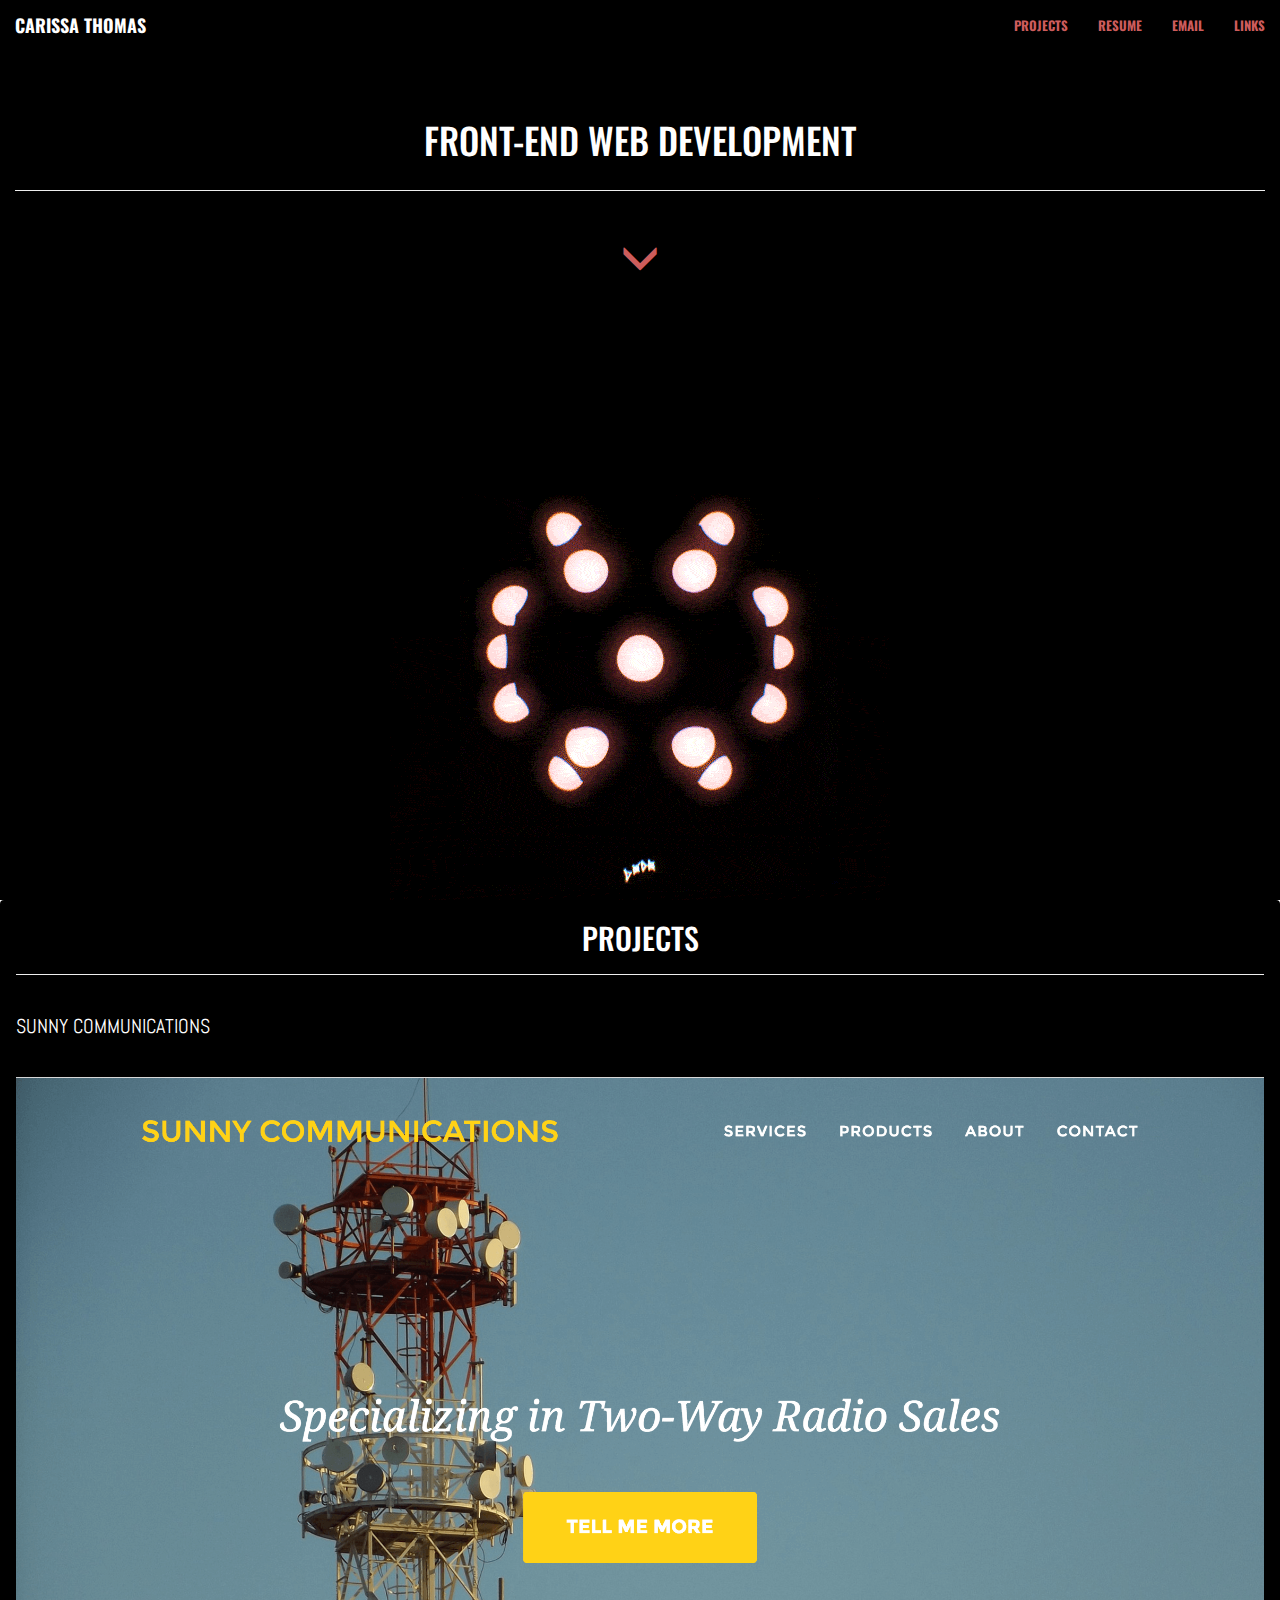
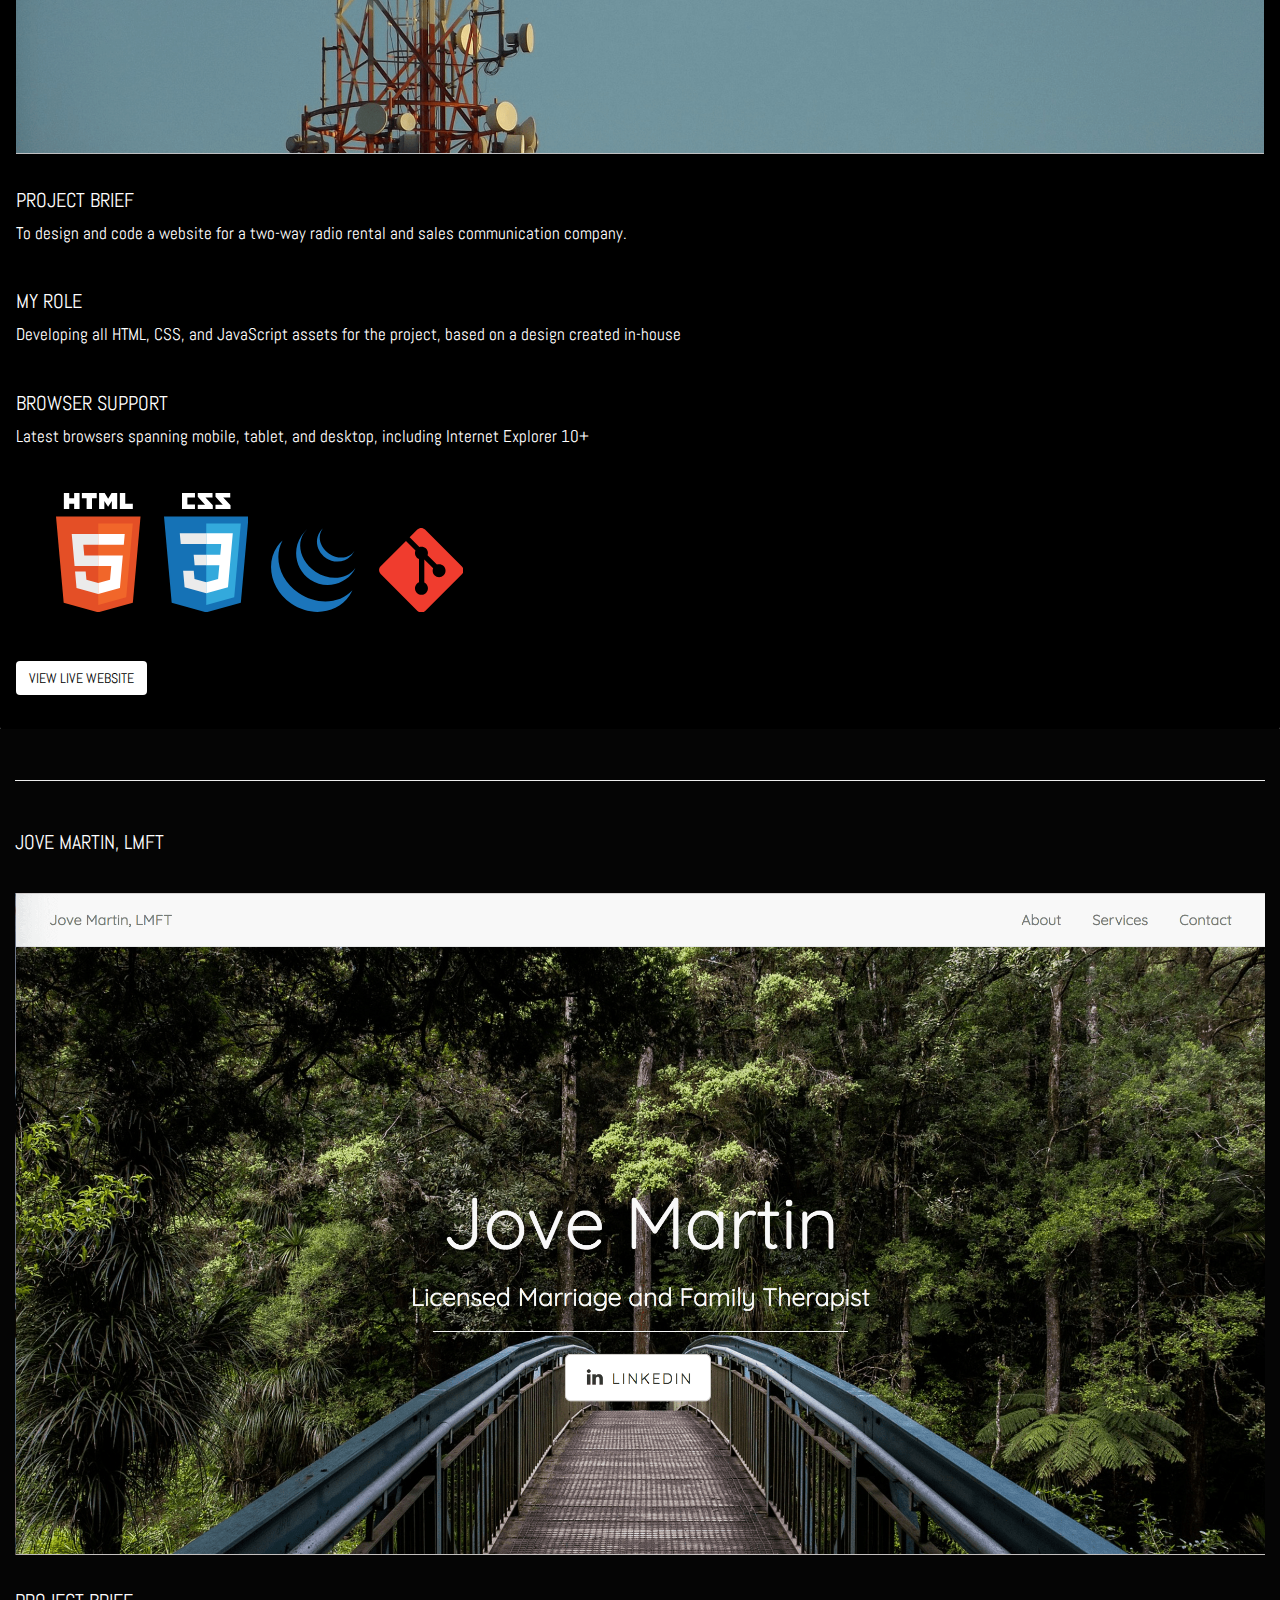
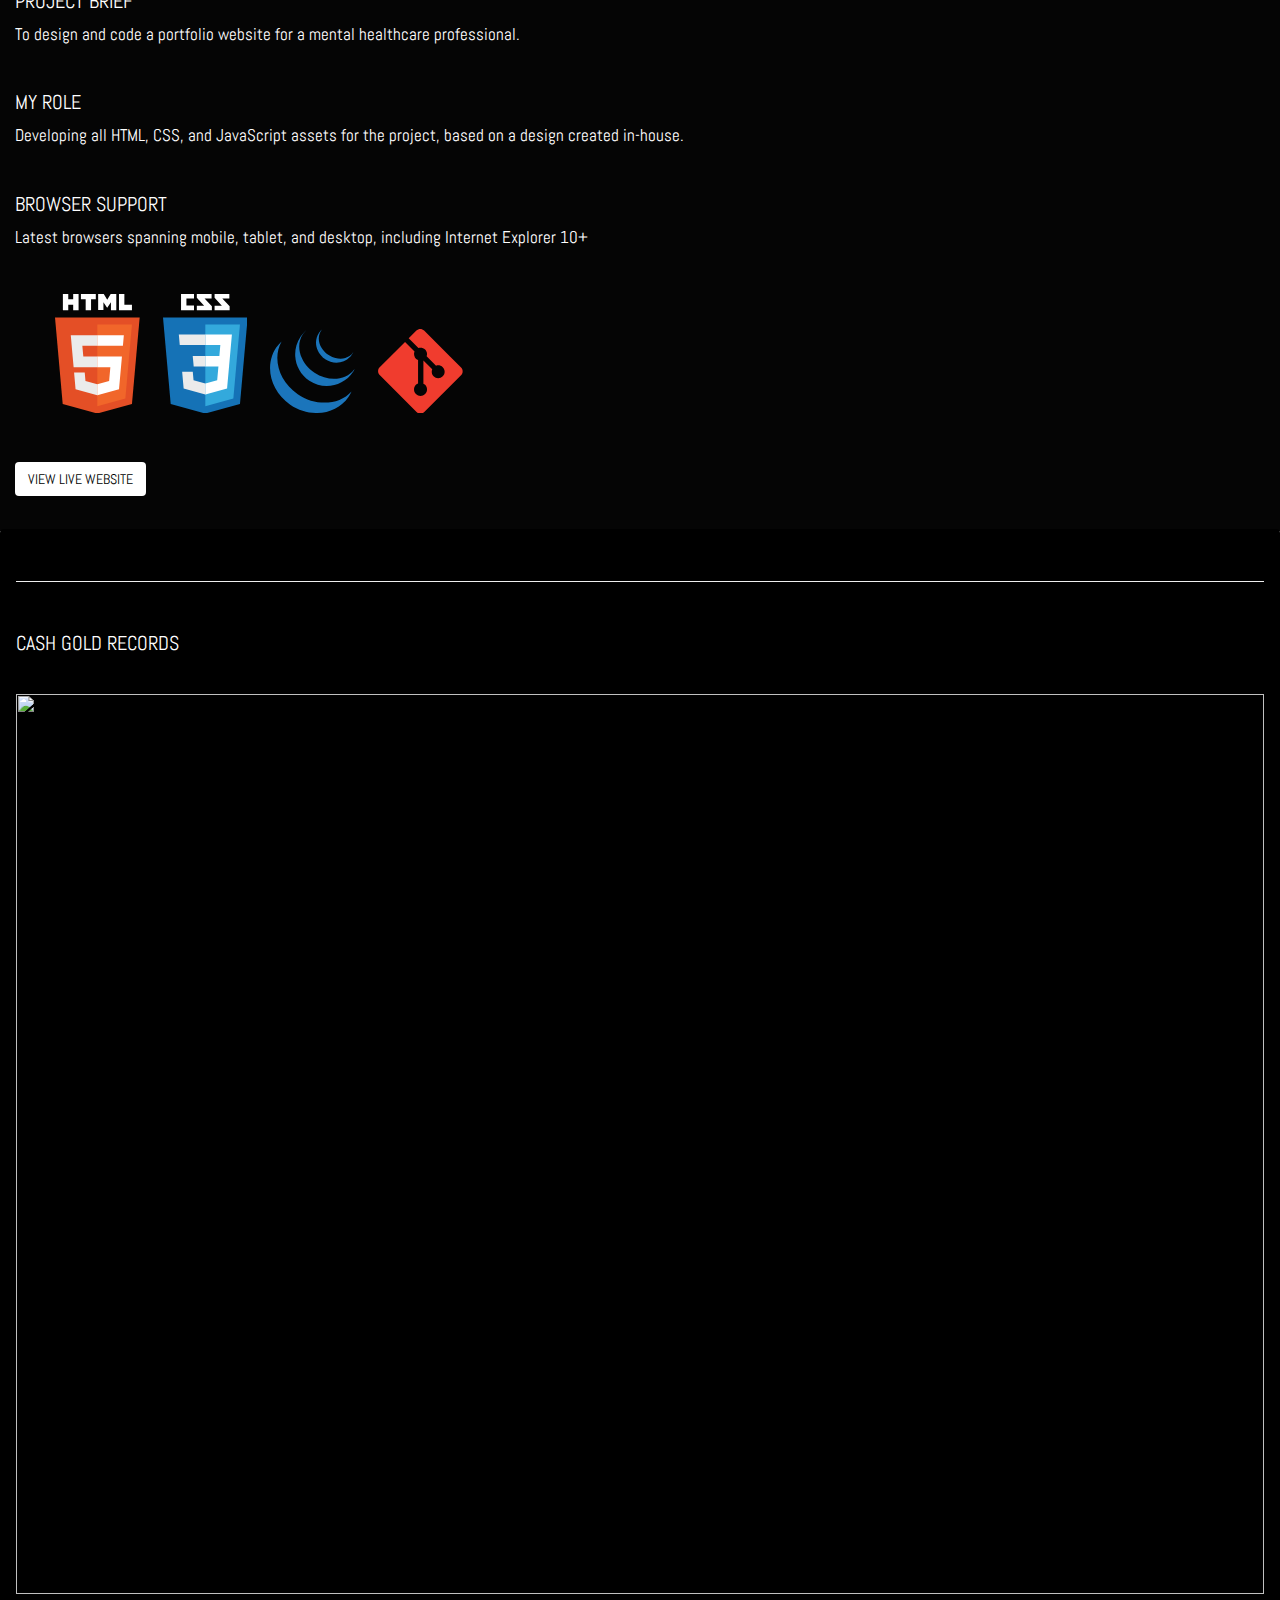
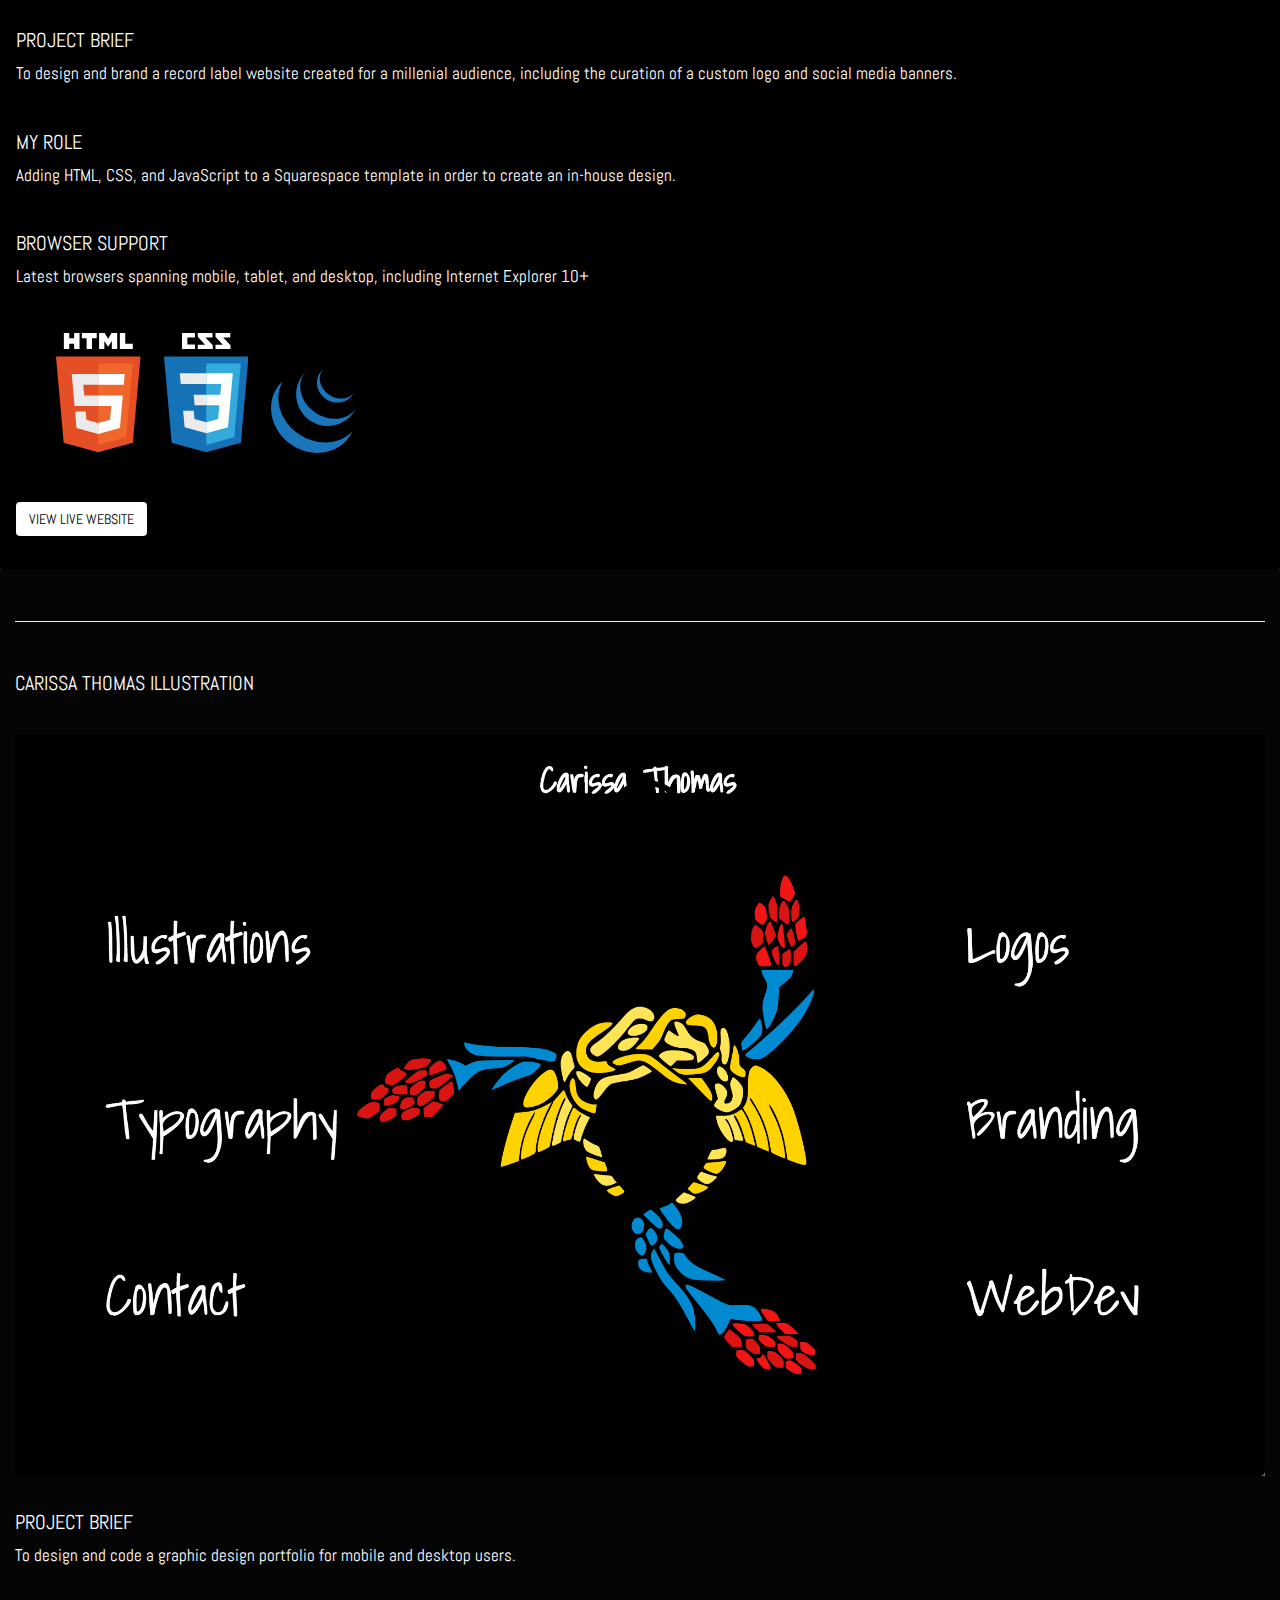
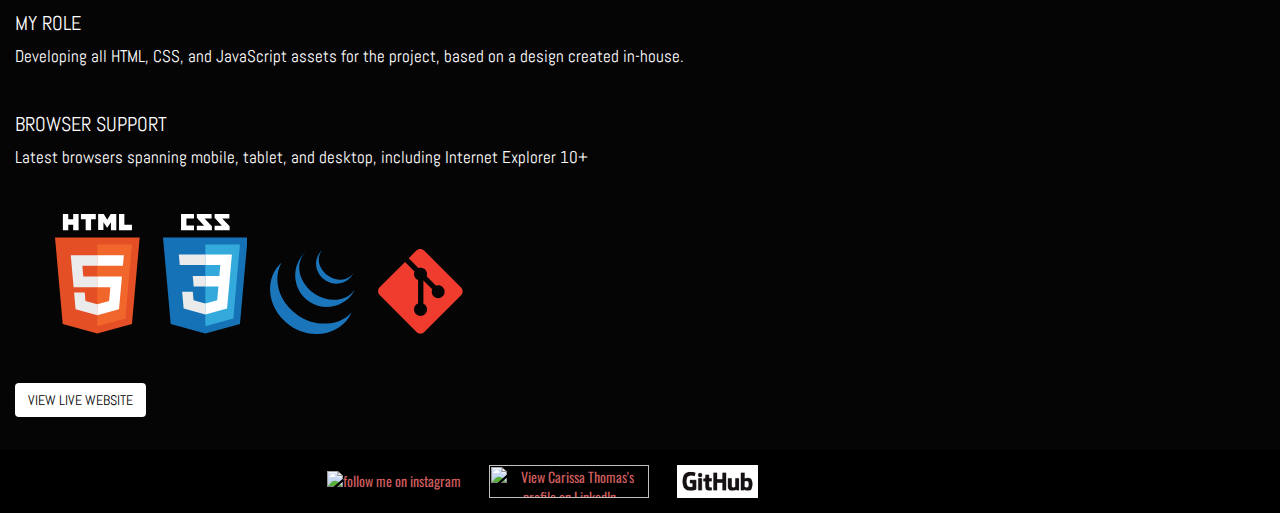
==== commit 3a29f8ed: "JS _Scroll_Functioning" ====
--- a/index.html
+++ b/index.html
@@ -10,18 +10,22 @@
     <link href="https://fonts.googleapis.com/css?family=Oswald" rel="stylesheet">
     <link href="https://fonts.googleapis.com/css?family=Abel" rel="stylesheet">
     <!-----CDNs---->
-    <!-- Latest compiled and minified CSS -->
+    <!-----Bootstrap Core CSS--- -->
     <link rel="stylesheet" href="https://maxcdn.bootstrapcdn.com/bootstrap/3.3.7/css/bootstrap.min.css">
     <!---PluginCss-->
     <link rel="stylesheet" href="css/animate.min.css" type="text/css">
     <!--CustomCSS--->
     <link rel="stylesheet" href="css/main.css" type="text/css">
     <!-- jQuery library -->
-    <script src="https://ajax.googleapis.com/ajax/libs/jquery/3.1.1/jquery.min.js"></script>
+    <script src="https://ajax.googleapis.com/ajax/libs/jquery/3.1.1/jquery.min.js" defer></script>
     <!-- Latest compiled JavaScript -->
-    <script src="https://maxcdn.bootstrapcdn.com/bootstrap/3.3.7/js/bootstrap.min.js"></script>
-    <!--http://adventurega.me/bootstrap/-->
-
+    <script src="https://maxcdn.bootstrapcdn.com/bootstrap/3.3.7/js/bootstrap.min.js" defer></script>
+    <!--JS Easing Script-->
+    <script src="js/jquery.easing.min.js" defer></script>
+    <!--JS WOW Script-->
+    <script src="js/wow.min.js" defer></script>
+    <!--Custom JS-->
+    <script src="js/creative.js" defer></script>
 </head>
 <body>
 
@@ -42,7 +46,7 @@
             </div>
 
             <!----Collect nav links, forms, etc---->
-            <div class="navbar-collapse collapse" id="bs-example-navbar-collapse-1">
+            <div class="collapse navbar-collapse" id="bs-example-navbar-collapse-1">
                 <ul class="nav navbar-nav navbar-right">
                 <li><a class="page-scroll" href="#projects">PROJECTS</a></li>
                 <li><a class="page-scroll" href="pdf.html">RESUME</a></li>
--- a/css/main.css
+++ b/css/main.css
@@ -82,7 +82,7 @@
 
 /***********Mobile Navigation************/
 
-.navbar-default .navbar-toggle .icon-bar /**icon-bar makes work**/{
+.navbar-default .navbar-toggle .icon-bar/**icon-bar makes work**/ {
   background-color: indianred; /* Changes regular toggle color */
 }
 .navbar-default .navbar-toggle .icon-bar:hover {
@@ -117,10 +117,7 @@
     background-color: black;
 }
 
-.navbar-default .nav > li>a:hover,
-.navbar-default .nav>li>a:focus:hover {
-    color: white;
-}
+
 /****two lines deleted below if acting weird****/
 
 
@@ -131,56 +128,40 @@
         border-color: transparent;
         background-color: black;
     }
-
+}
     /***changes color of brand on left side**/
     .navbar-default .navbar-header .navbar-brand {
         color: indianred;
     }
 
 
-/*****Nav Bar Hover Color****/
-    .navbar-default .navbar-header .navbar-brand:hover,
-    .navbar-default .navbar-header .navbar-brand:focus {
-        color: white;
-    }
+
+/*******JS Scroll Functionality*******/
+
+.navbar-default .nav > li.active>a,
+.navbar-default .nav>li.active>a:focus {
+    background-color: black;
+    color: white;
+}
+
+@media(min-width:768px) {
+    .navbar-default {
+        background-color: black;
+    }
+
 
     .navbar-default .nav > li>a,
     .navbar-default .nav>li>a:focus {
         color: indianred;
-        background-color: transparent;
     }
 
     .navbar-default .nav > li>a:hover,
     .navbar-default .nav>li>a:focus:hover {
-        color: white;
-    }
-
-
-    /****Scroll, hightlight different menu items***/
-    .navbar-default.affix {
-        background-color: white;
-    }
-
-    .navbar-default.affix .navbar-header .navbar-brand {
-        font-size: 14px;
-        color: #f05f40;
-    }
-
-    .navbar-default.affix .navbar-header .navbar-brand:hover,
-    .navbar-default.affix .navbar-header .navbar-brand:focus {
-        color: #eb3812;
-    }
-
-    .navbar-default.affix .nav > li>a,
-    .navbar-default.affix .nav>li>a:focus {
-        color: #222;
-    }
-
-    .navbar-default.affix .nav > li>a:hover,
-    .navbar-default.affix .nav>li>a:focus:hover {
-        color: #f05f40;
-    }
-}
+        color: #fff;
+    }
+}
+
+
 
 /***********Header Content************/
 header {
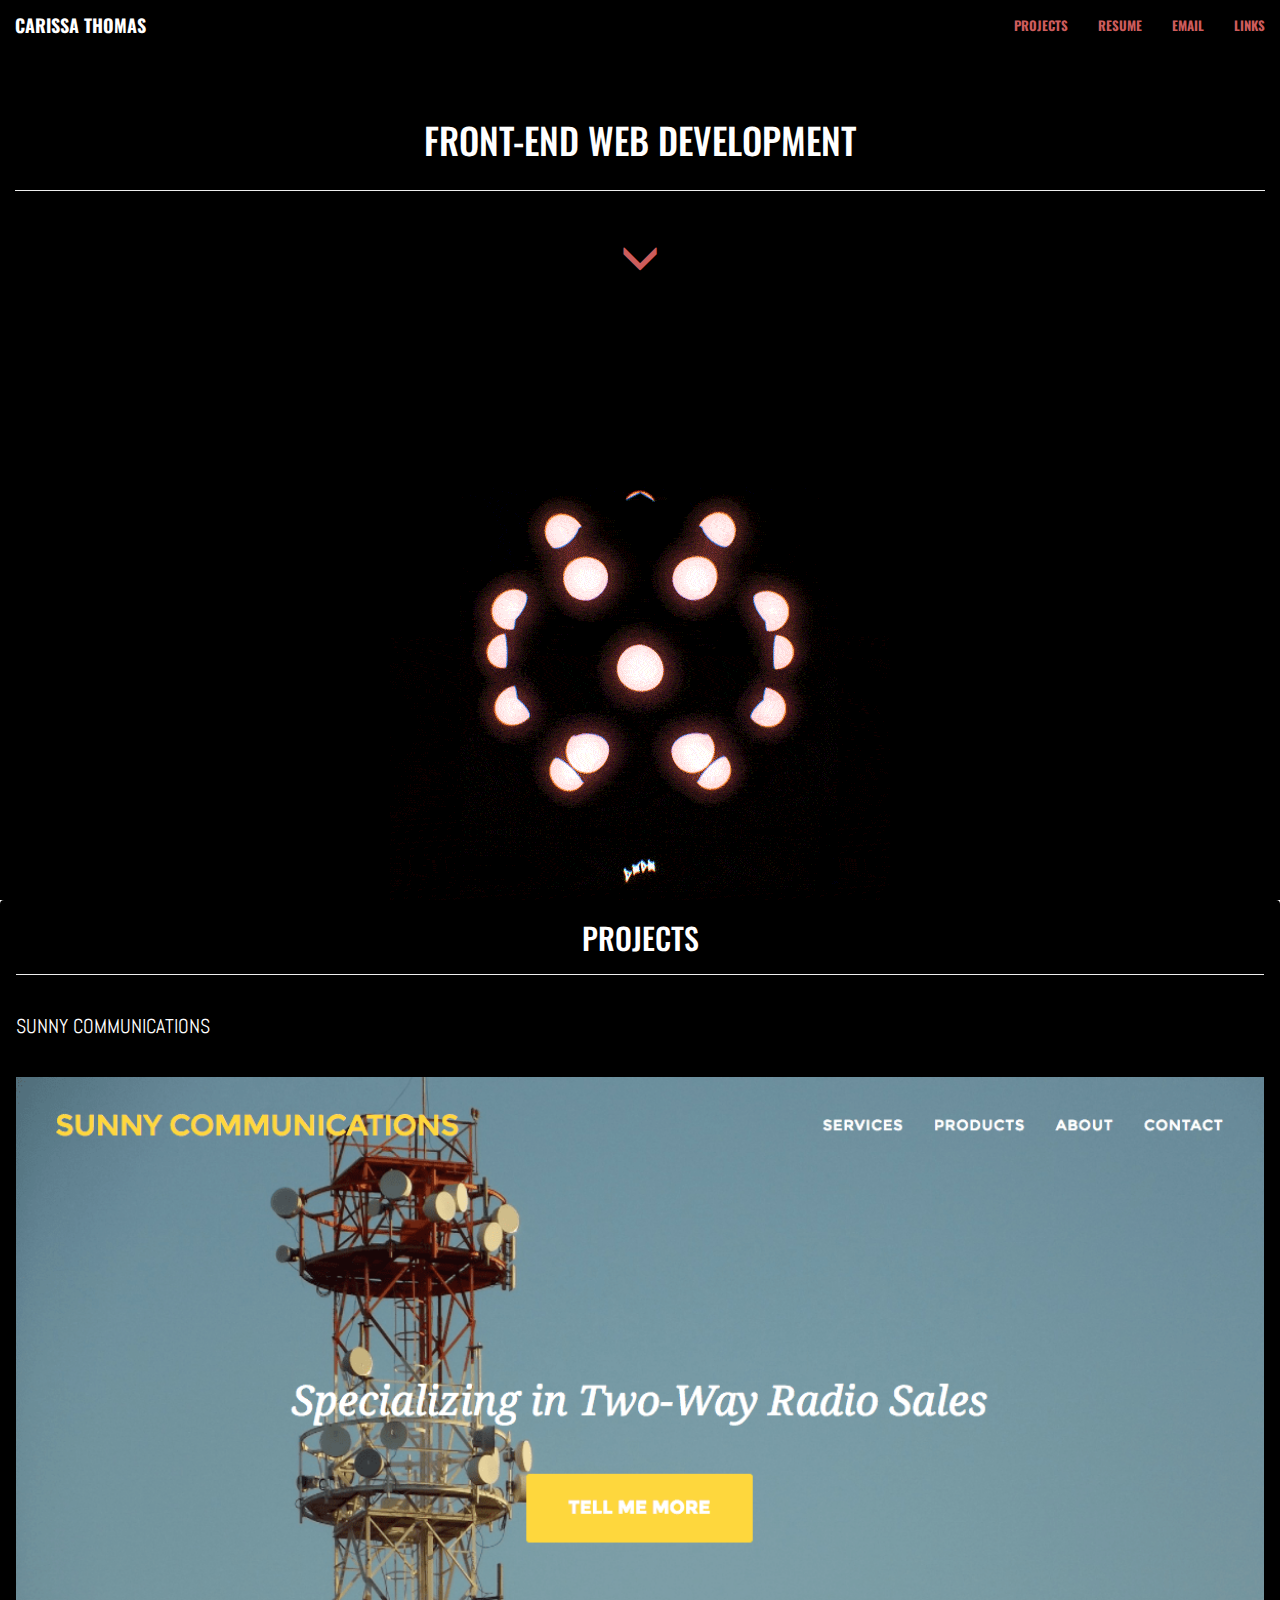
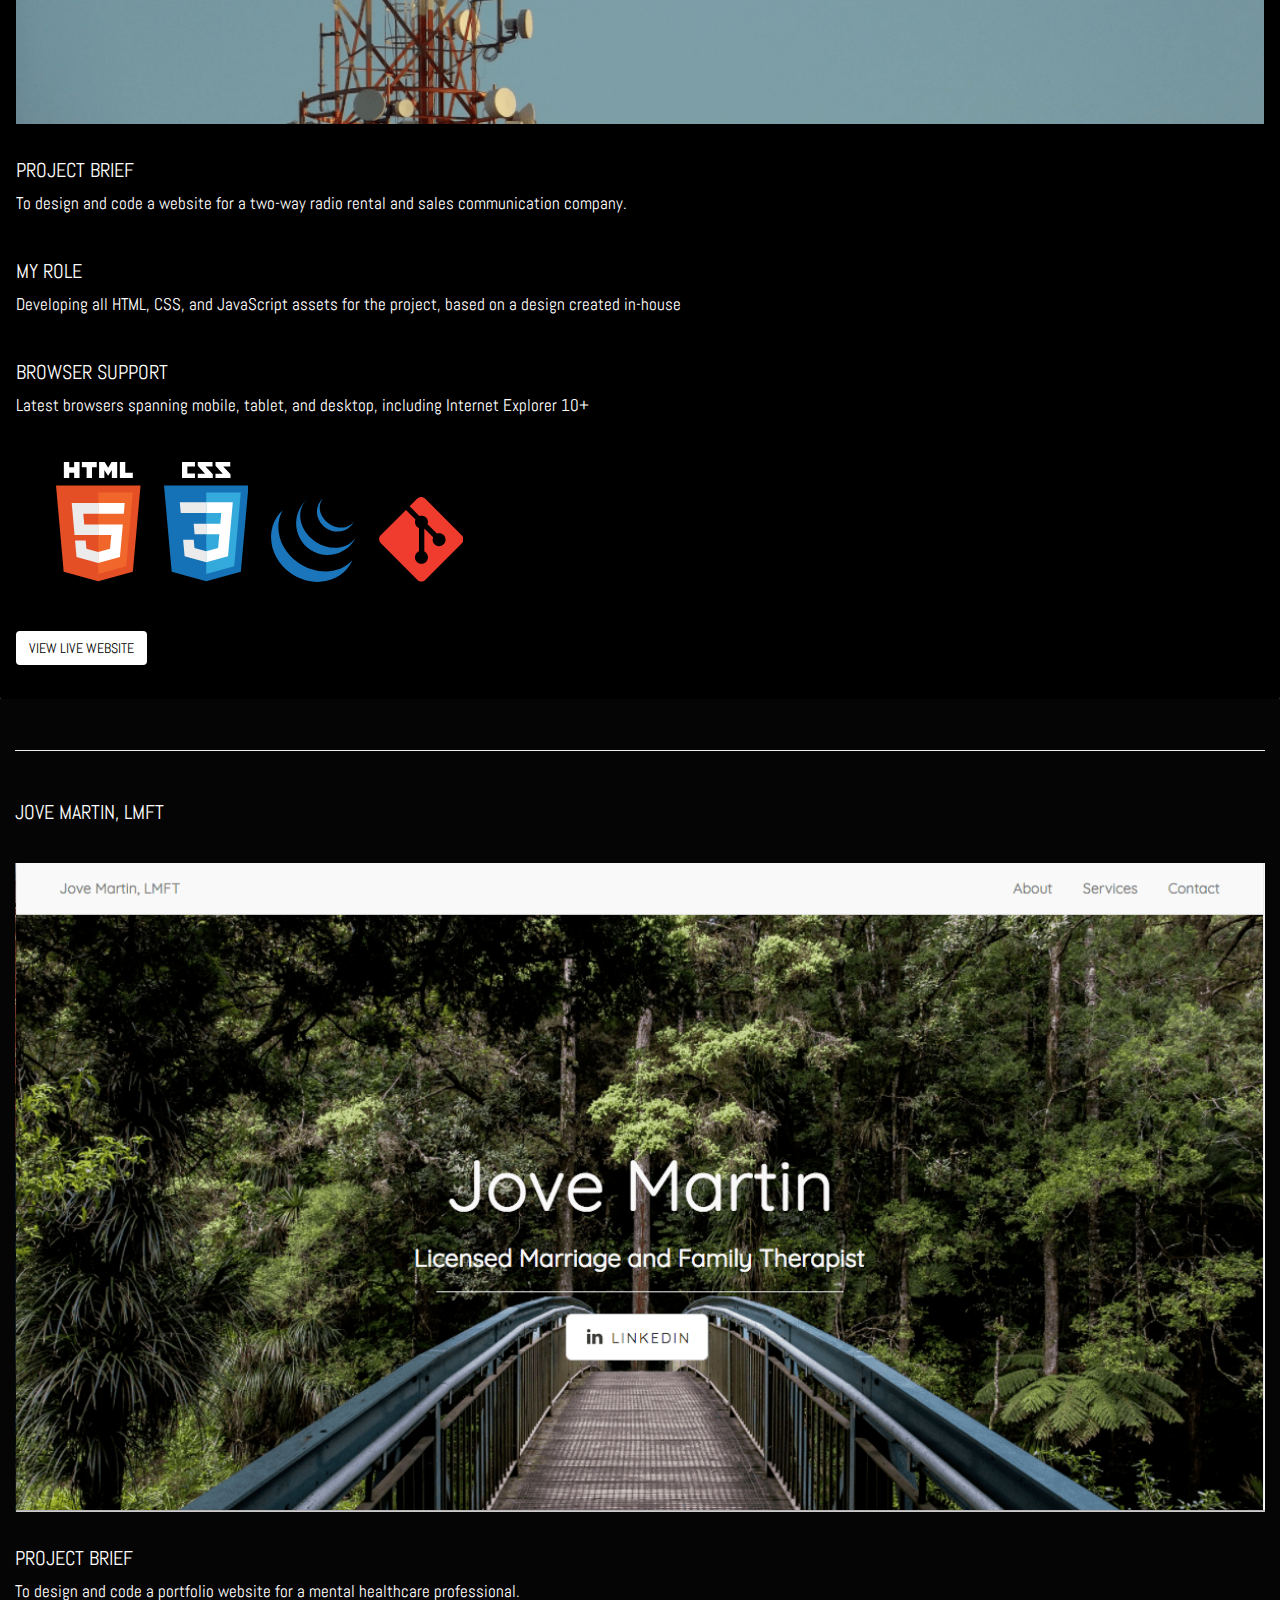
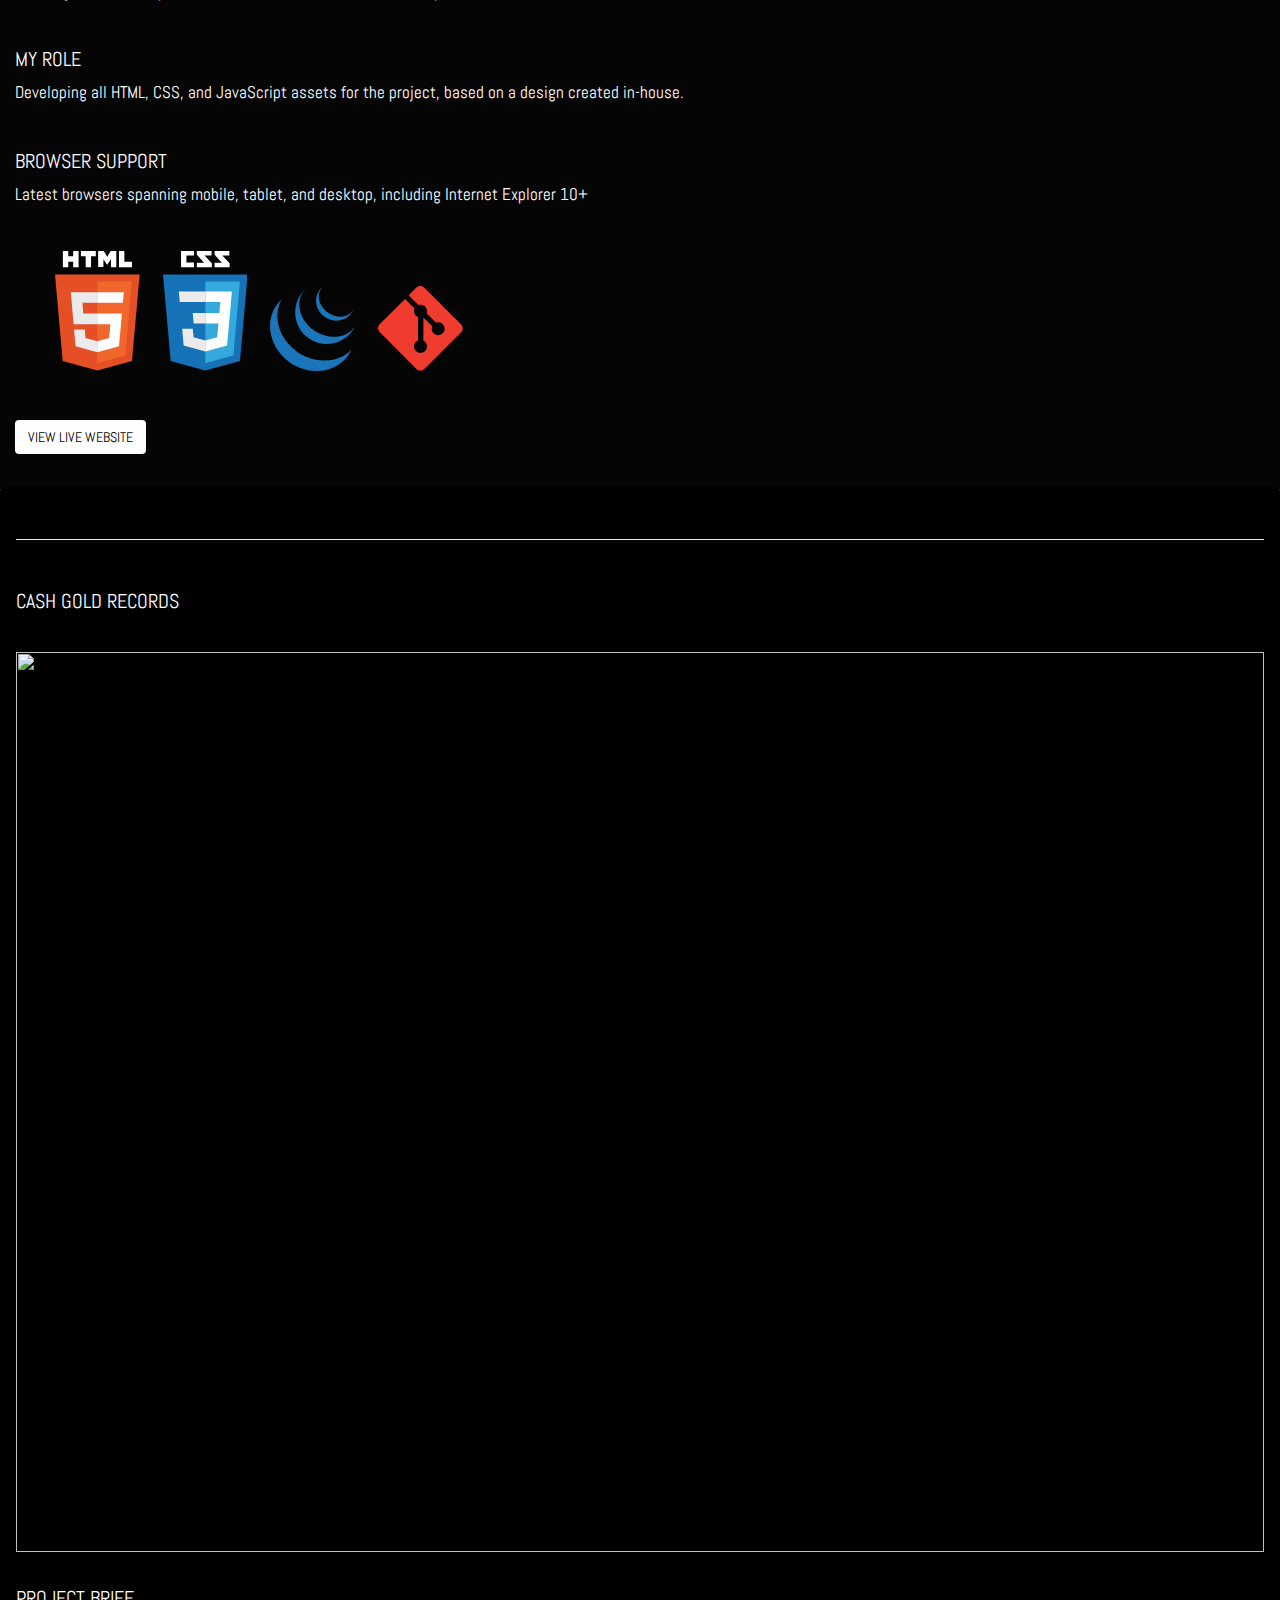
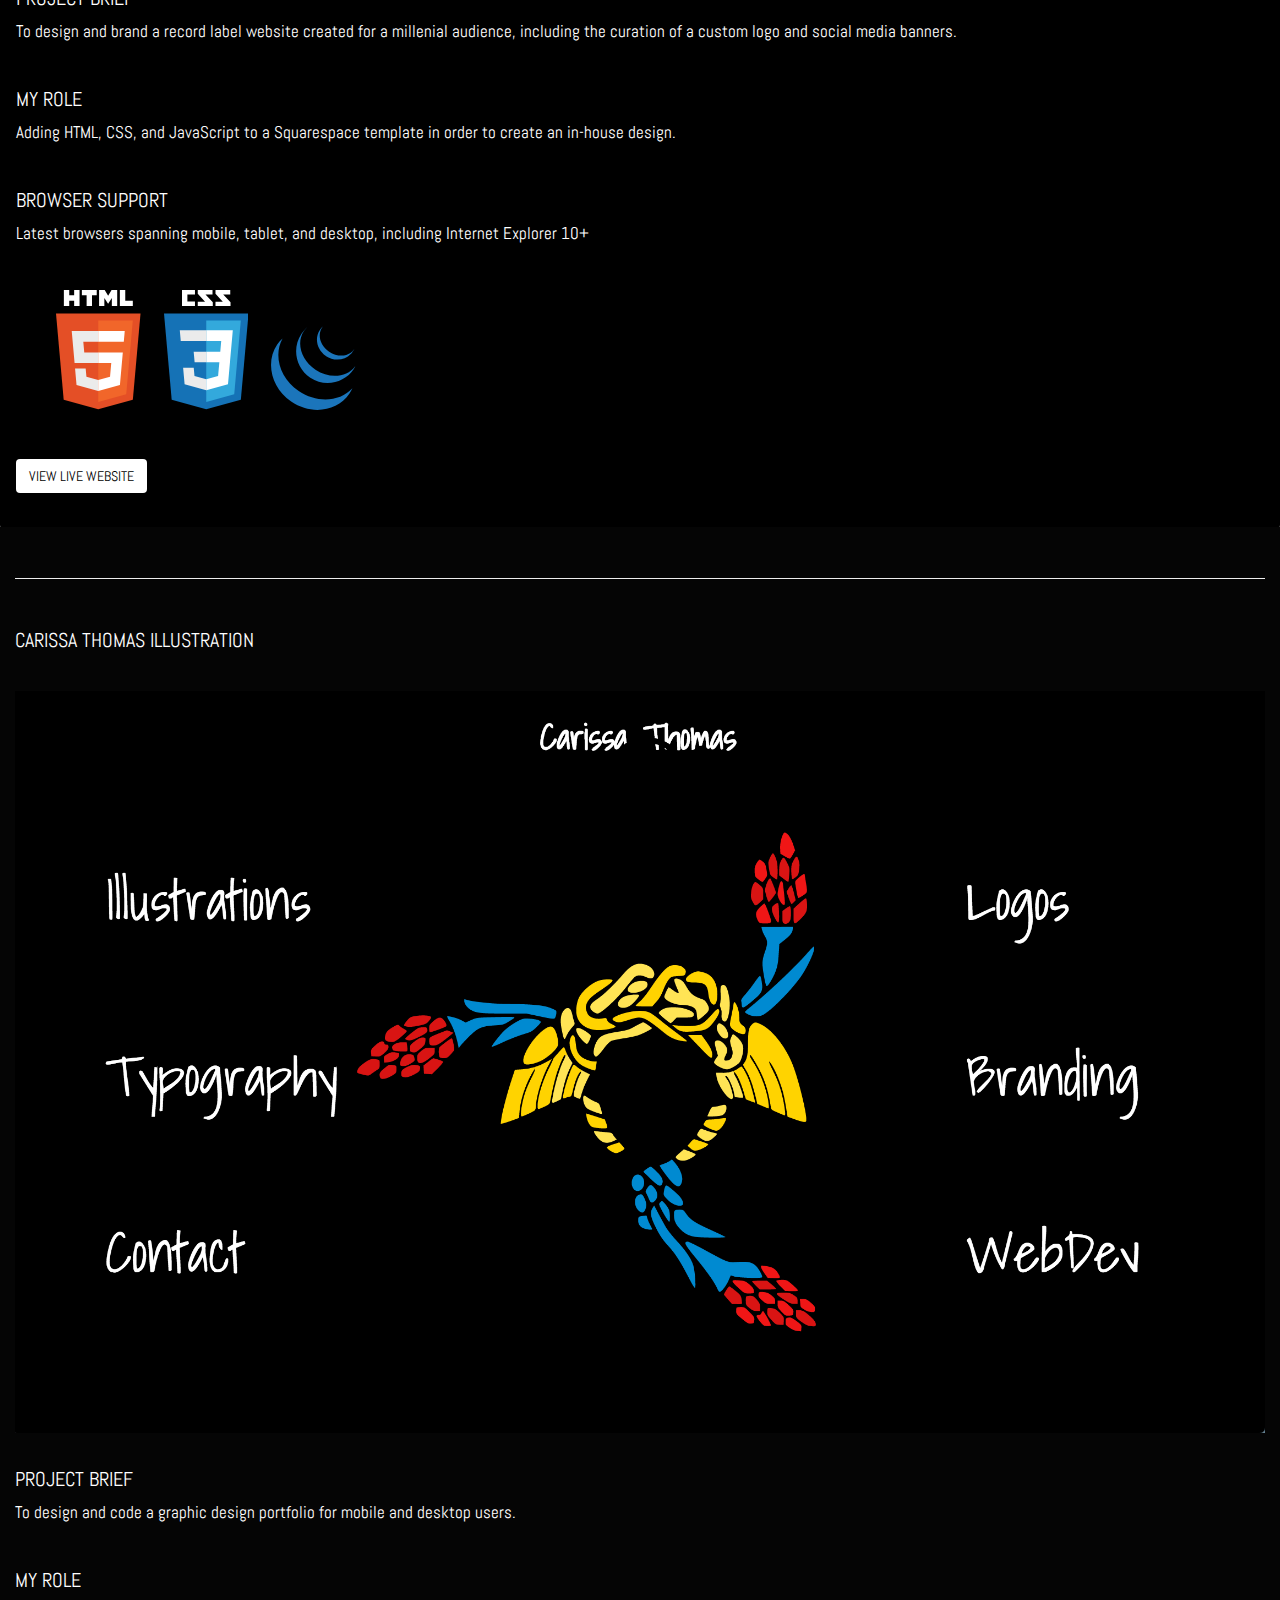
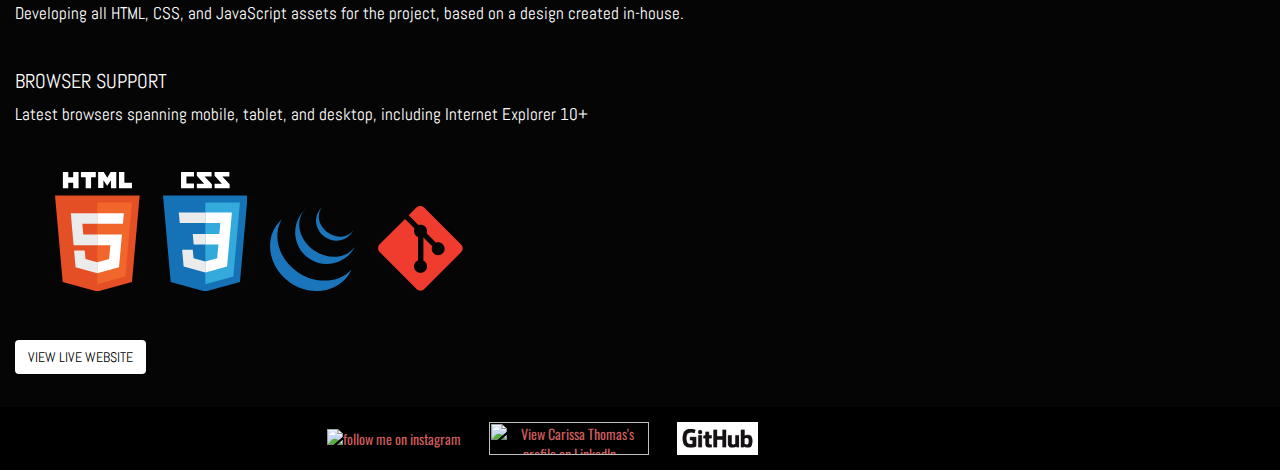
==== commit c7c9989d: "PNG Images Compressed" ====
--- a/index.html
+++ b/index.html
@@ -83,7 +83,7 @@
             <h3 class="project-title">SUNNY COMMUNICATIONS</h3>
             </div>
             </div>
-                <img class="project-image img-responsive" src="img/sunnycomm.png">
+                <img class="project-image img-responsive" src="img/sunnycomm.jpeg">
 
         <div class="brief-section">
         <div class="row">
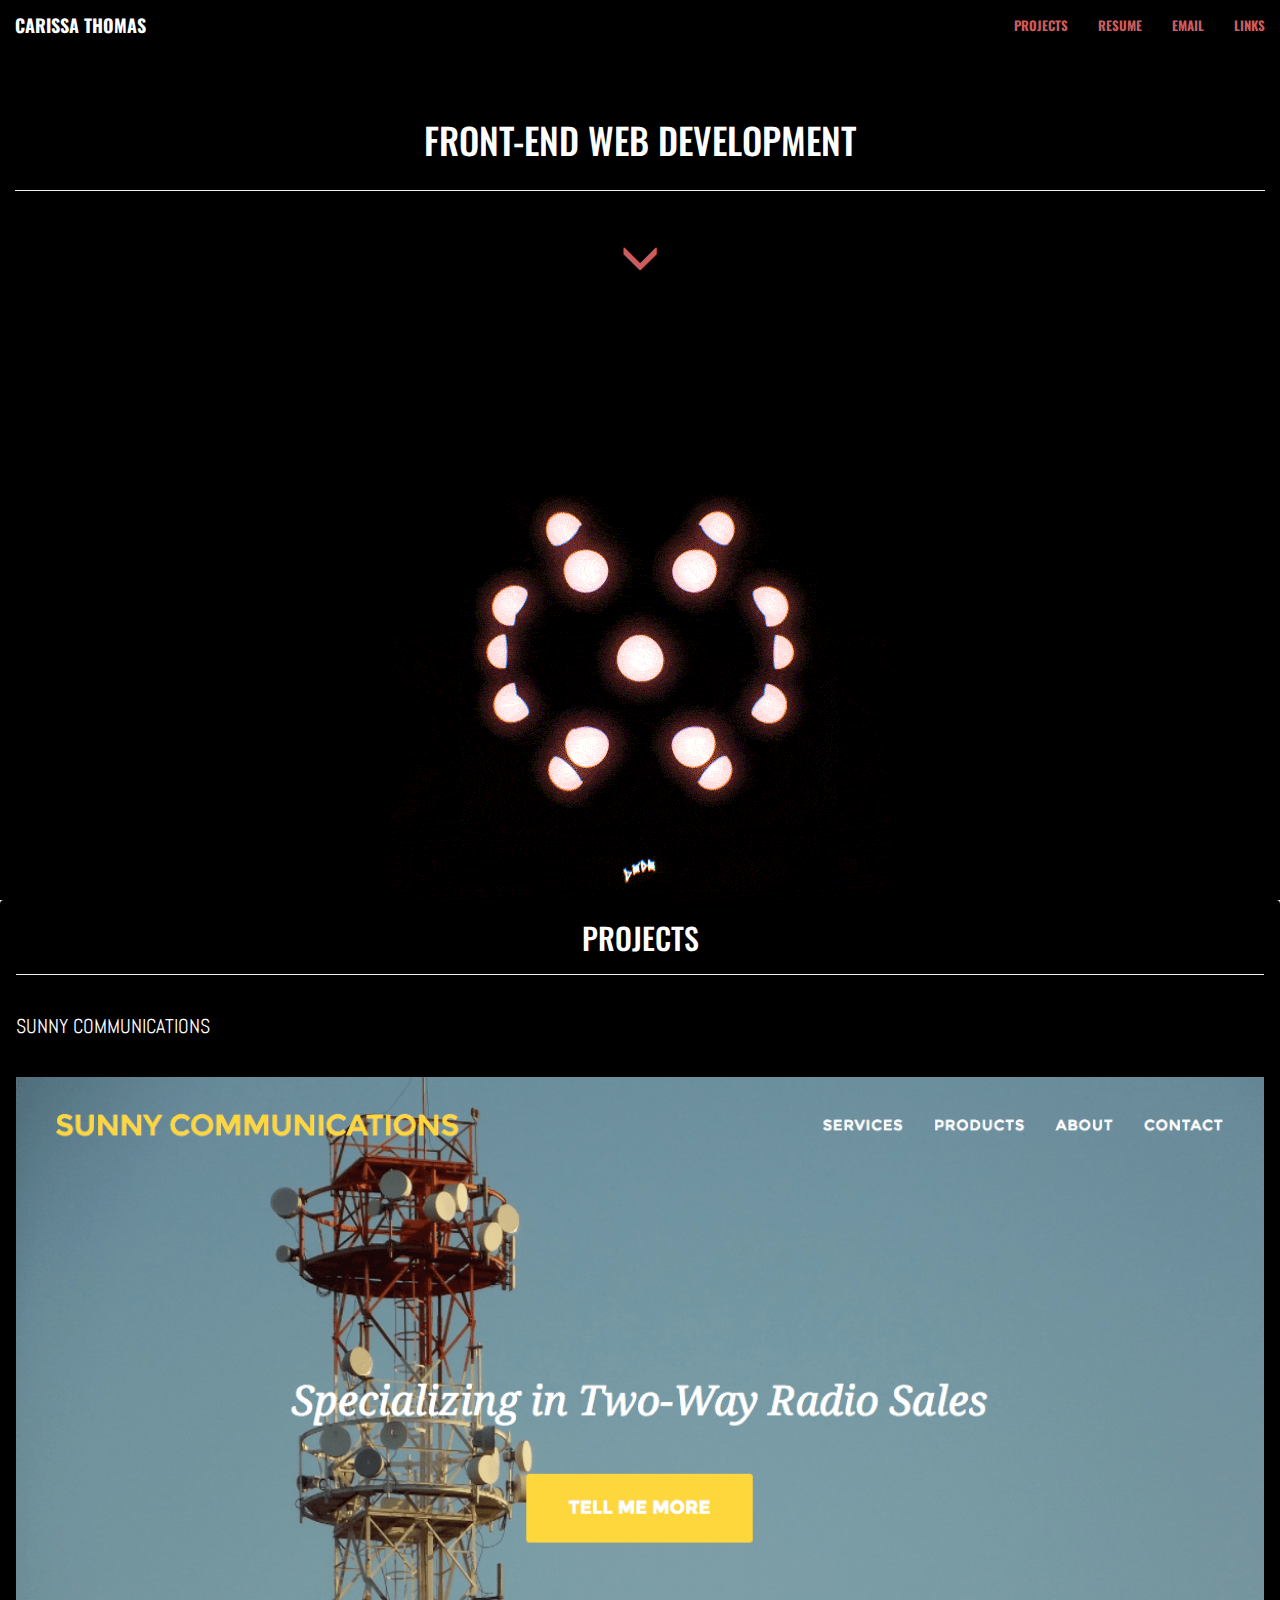
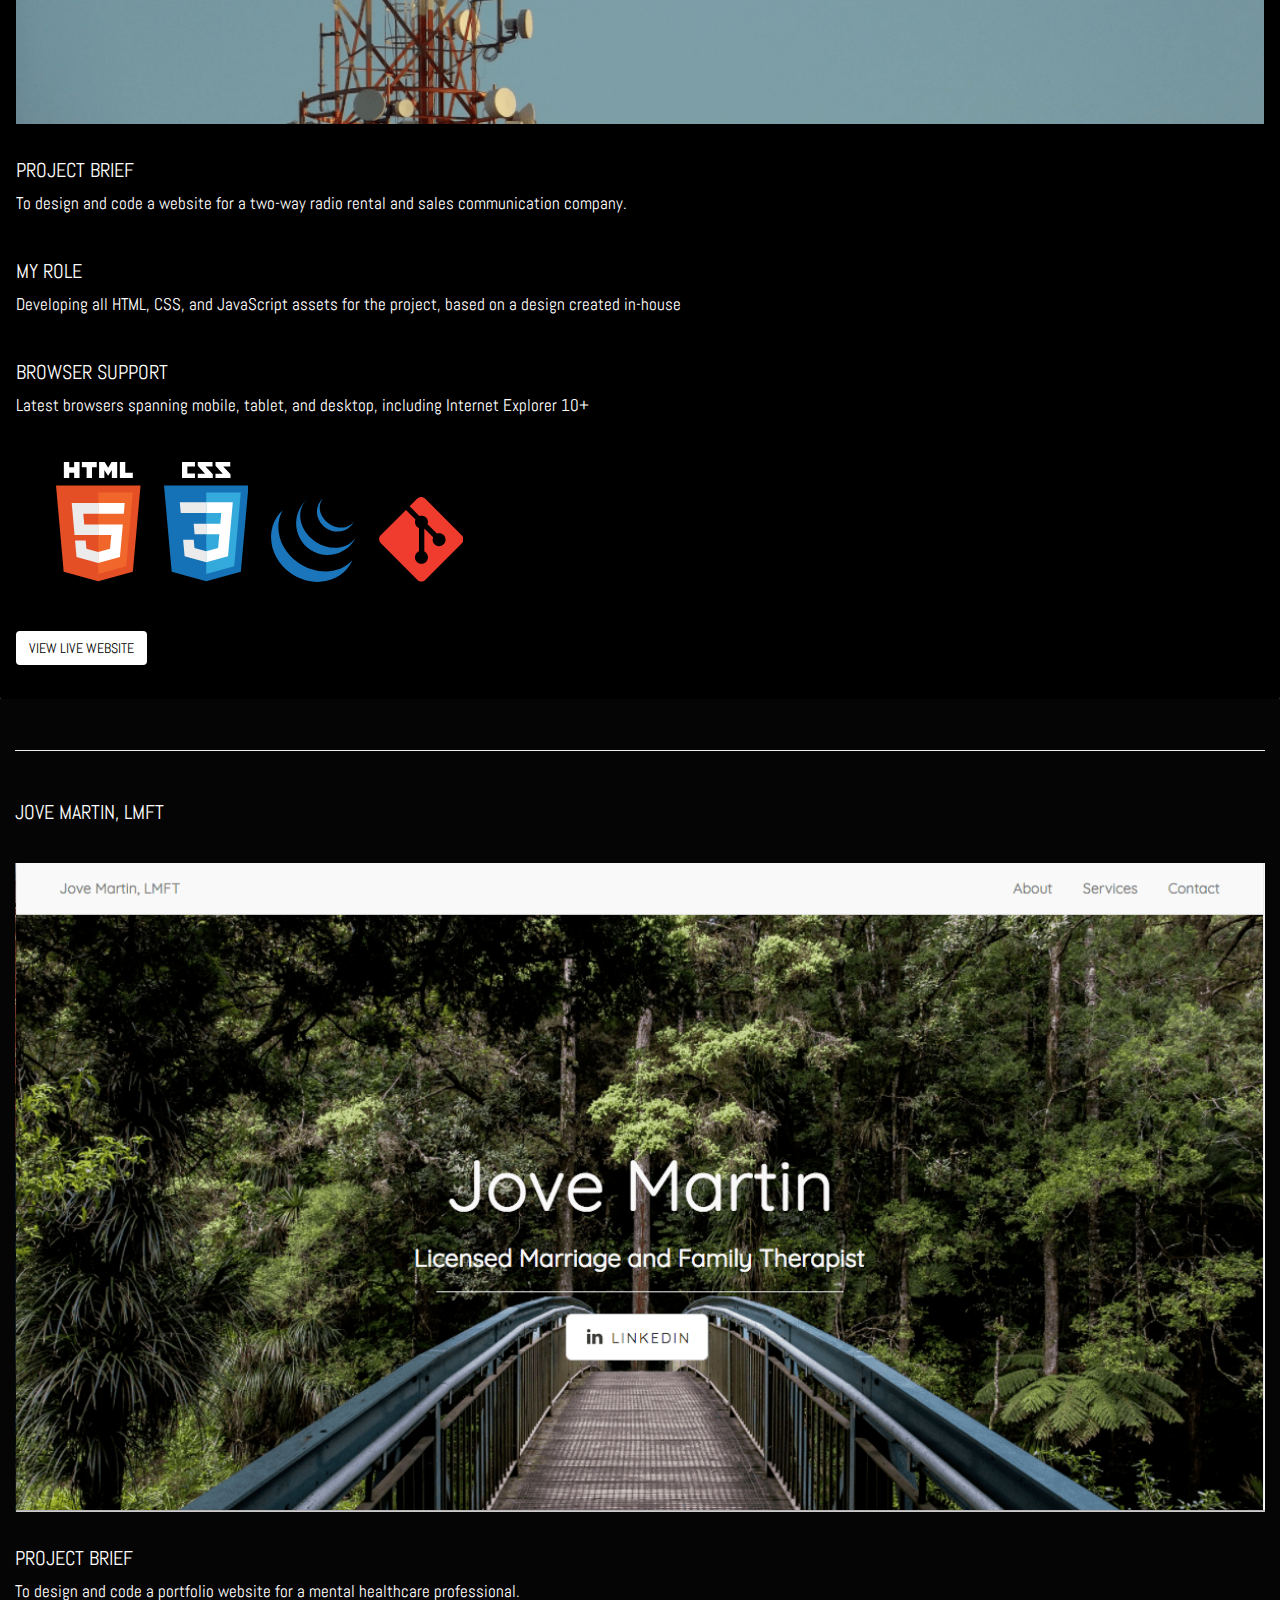
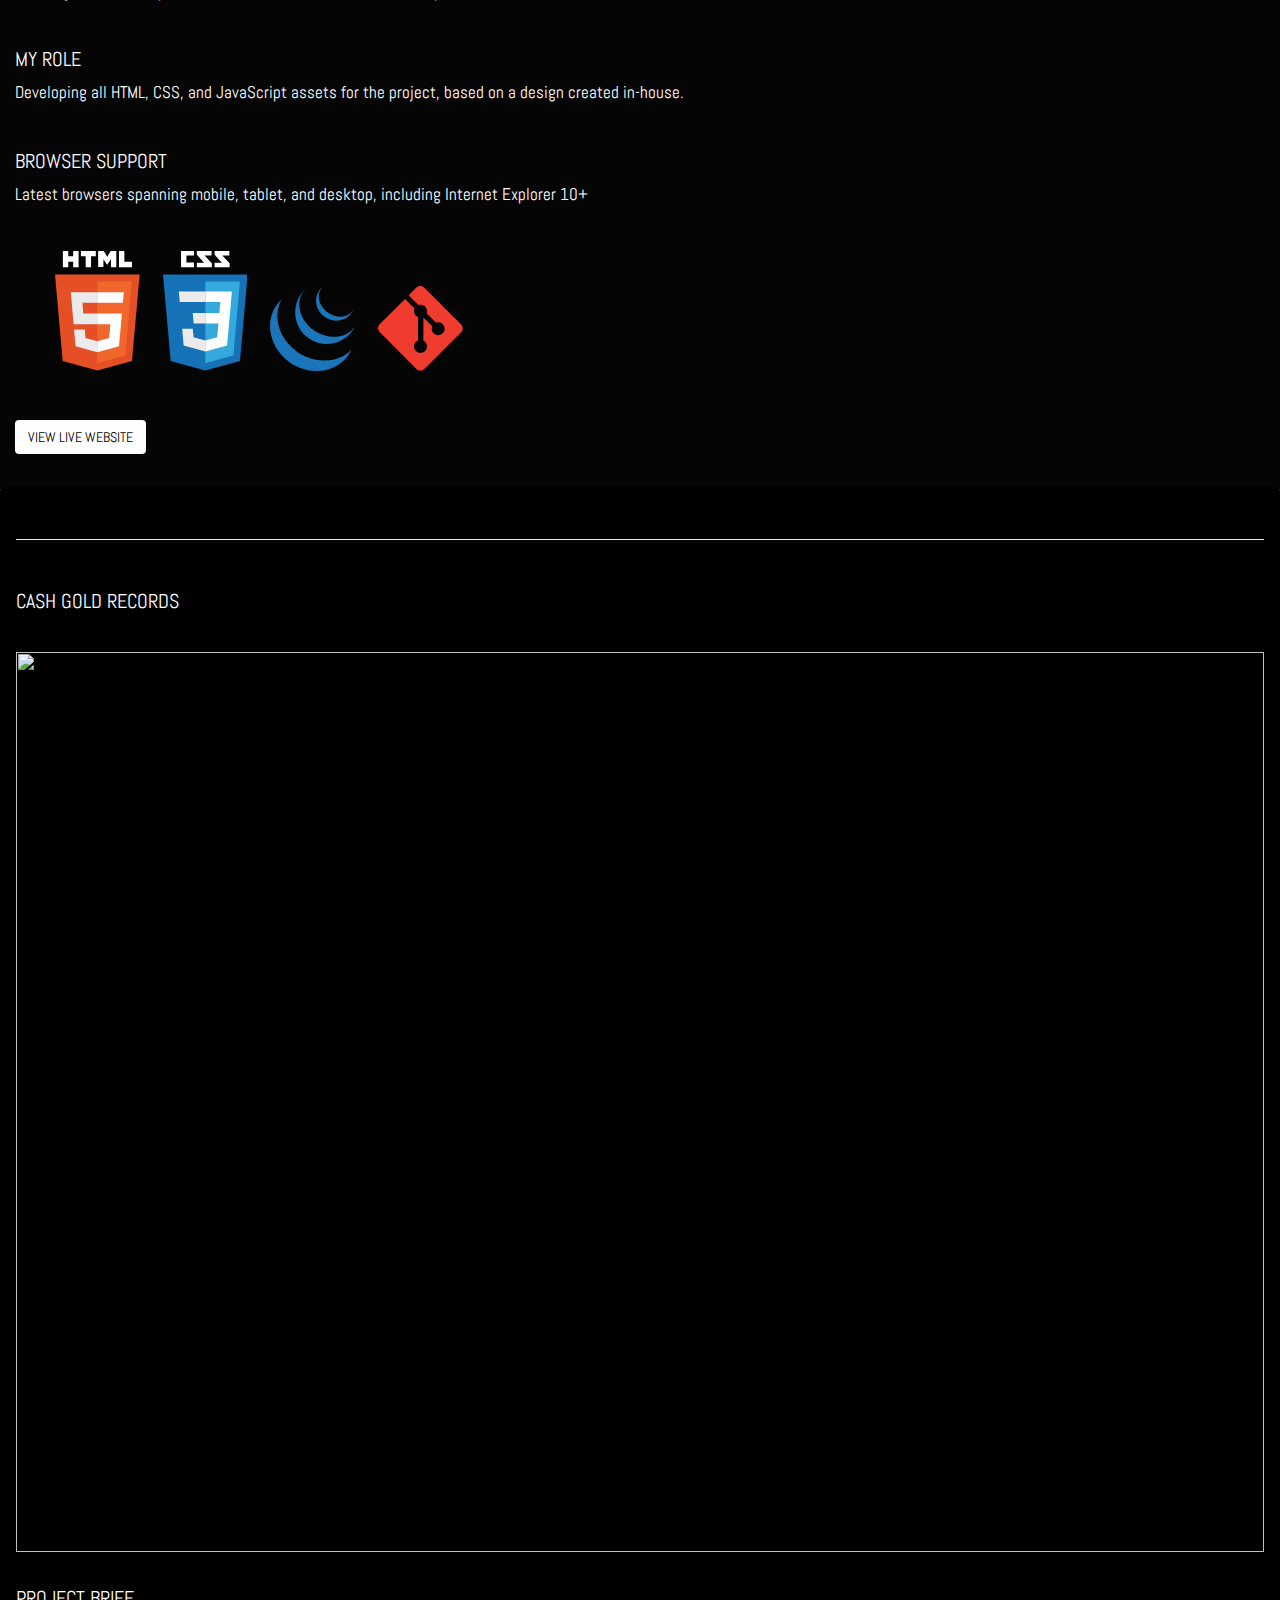
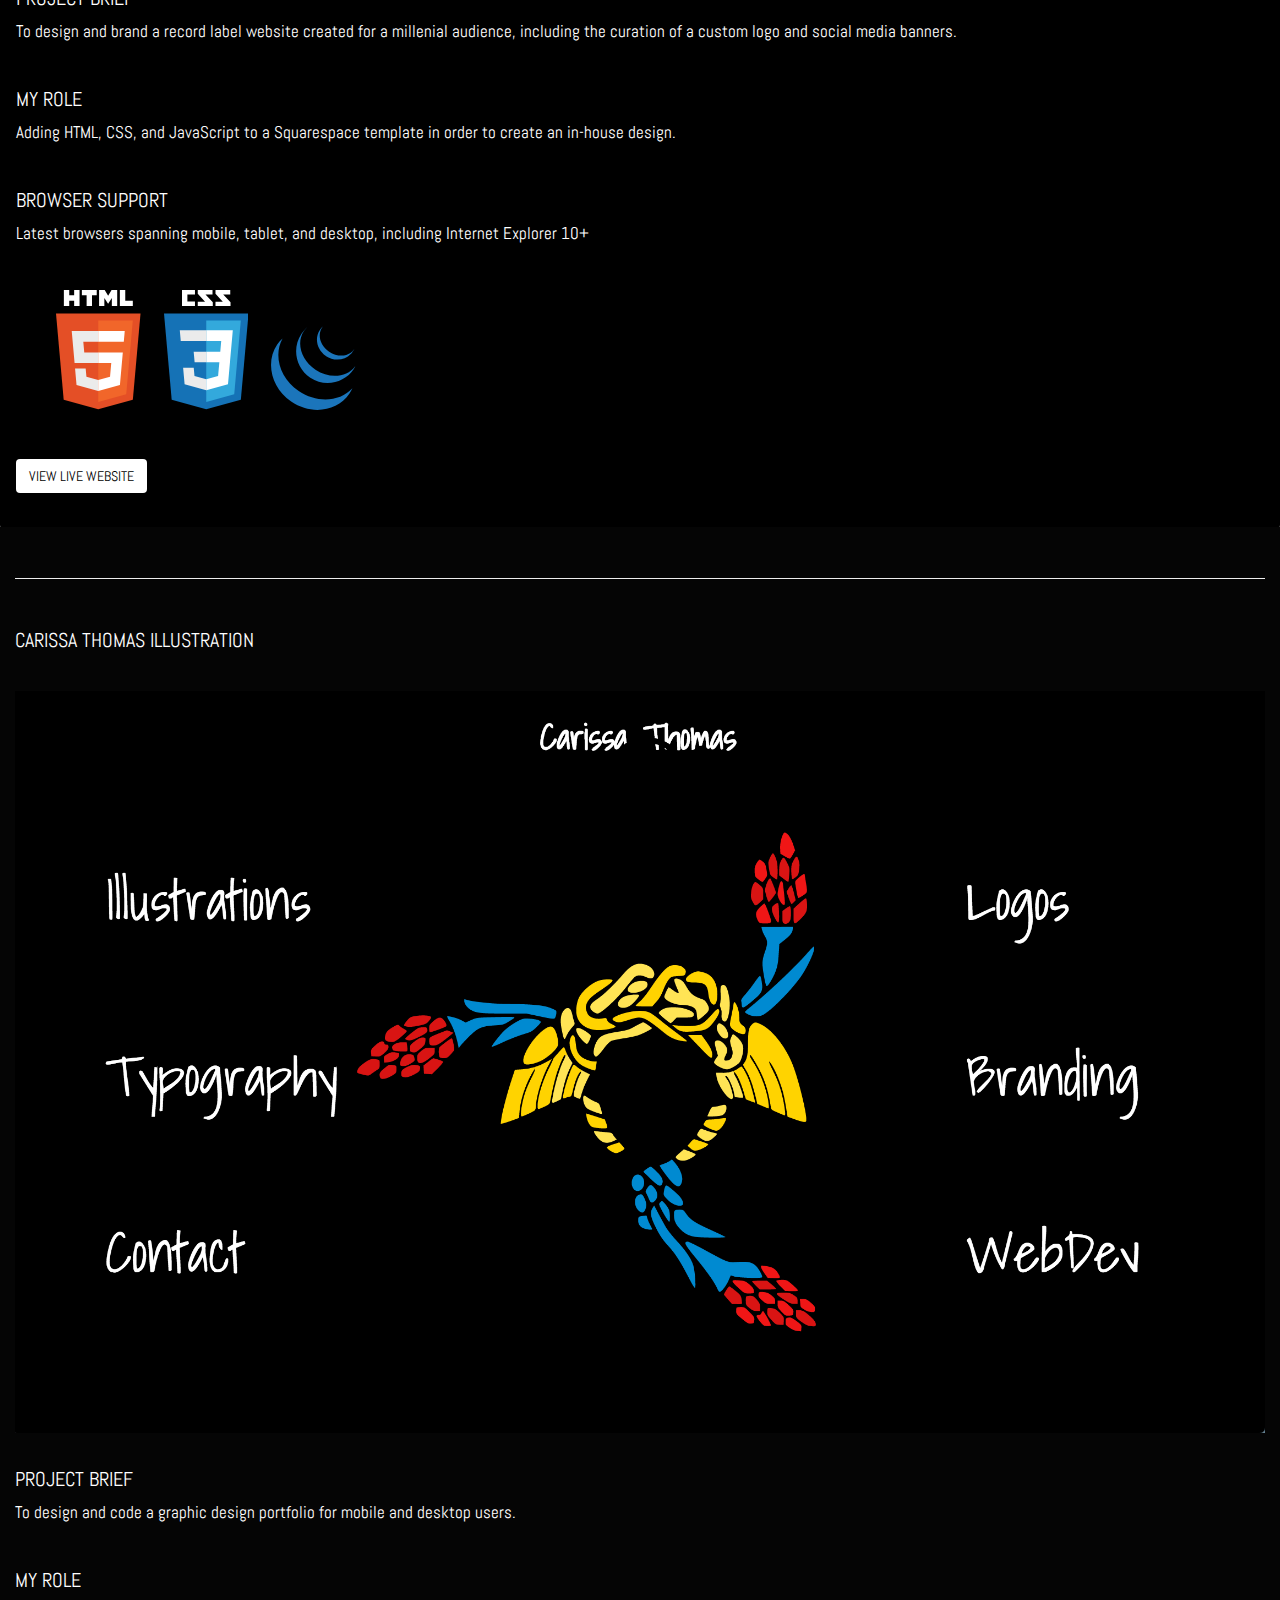
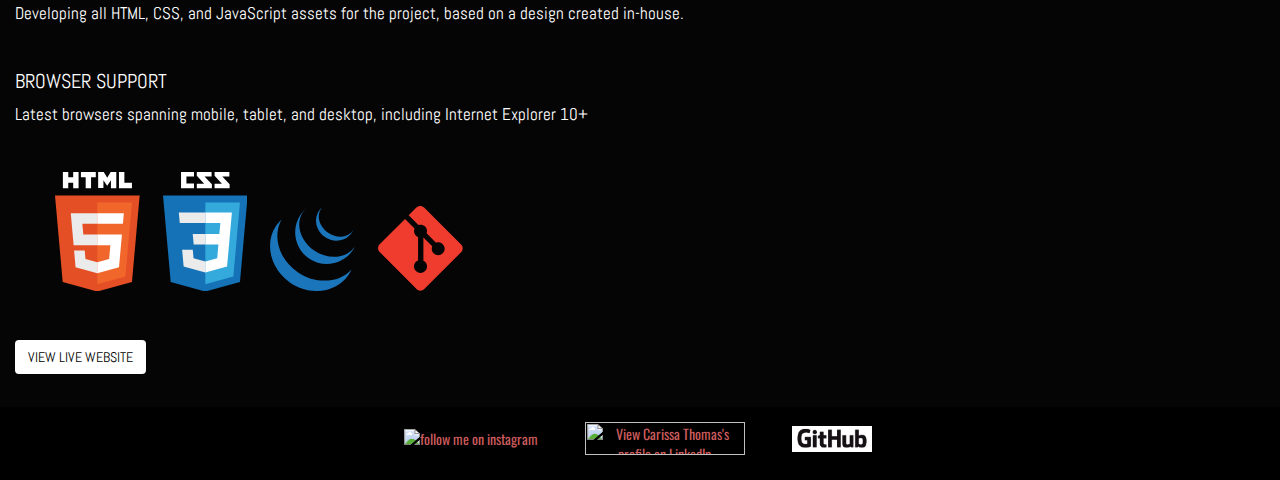
==== commit a89afef1: "Fixed bottom links, now in center position" ====
--- a/index.html
+++ b/index.html
@@ -545,17 +545,22 @@
     <footer id="bottom">
         <div class="container">
             <div class="row">
-            <div class="col-lg-10 col-sm-12">
-        <a target="blank" class="insta" title="follow me on instagram" href="https://www.instagram.com/carissa_illy/?hl=en"><img alt="follow me on instagram" src="https://c866088.ssl.cf3.rackcdn.com/assets/instagram30x30.png" border=0></a>
-
+            <div class="col-lg-12 col-sm-12">
+        <ul class="footer-icons">
+            <li>
+                <a target="blank" class="insta" title="follow me on instagram" href="https://www.instagram.com/carissa_illy/?hl=en"><img alt="follow me on instagram" src="https://c866088.ssl.cf3.rackcdn.com/assets/instagram30x30.png" border=0></a>
+            </li>
+            <li>
                 <a target="blank" href="https://www.linkedin.com/pub/carissa-thomas/60/441/783">
-          <img src="https://static.licdn.com/scds/common/u/img/webpromo/btn_myprofile_160x33.png" width="160" height="33" border="0" alt="View Carissa Thomas's profile on LinkedIn">
-        </a>
-
-        <a target="blank" href="https://github.com/CarissaThomas">
-               <img class="git" src="img/GitHub_Logo.png" height="33" border="0">
-        </a>
-
+                <img src="https://static.licdn.com/scds/common/u/img/webpromo/btn_myprofile_160x33.png" width="160" height="33" border="0" alt="View Carissa Thomas's profile on LinkedIn">
+                </a>
+            </li>
+            <li>
+                <a target="blank" class="git" href="https://github.com/CarissaThomas">
+               <img src="img/GitHub_Logo.png" height="33" border="0">
+                </a>
+            </li>
+            </ul>
             </div>
             </div>
             </footer>
--- a/css/main.css
+++ b/css/main.css
@@ -82,7 +82,7 @@
 
 /***********Mobile Navigation************/
 
-.navbar-default .navbar-toggle .icon-bar/**icon-bar makes work**/ {
+.navbar-default .navbar-toggle .icon-bar /**icon-bar makes work**/{
   background-color: indianred; /* Changes regular toggle color */
 }
 .navbar-default .navbar-toggle .icon-bar:hover {
@@ -299,39 +299,50 @@
 
 footer {
     background-color: black;
-    text-align: center;
     padding-bottom: 15px;
     padding-top: 15px;
 }
 
-.insta {
-    margin-right: 25px;
-
-}
+.footer-icons {
+    list-style: none;
+    text-align: center;
+}
+@media(min-width: 420px) {
+.footer-icons > li {
+    display: inline;
+    padding-right: 8%;
+    }
+}
+
+.footer-icons > li {
+    display: inline;
+    padding-right: 4%;
+}
+
 
 .git {
-    background-color: white;
-    margin-left: 25px;
-}
-
-
-
-
-
-
-
-
-
-
-
-
-
-
-
-
-
-
-
-
-
-
+   background-color: white;
+    padding-bottom: 5px;
+}
+
+
+
+
+
+
+
+
+
+
+
+
+
+
+
+
+
+
+
+
+
+
